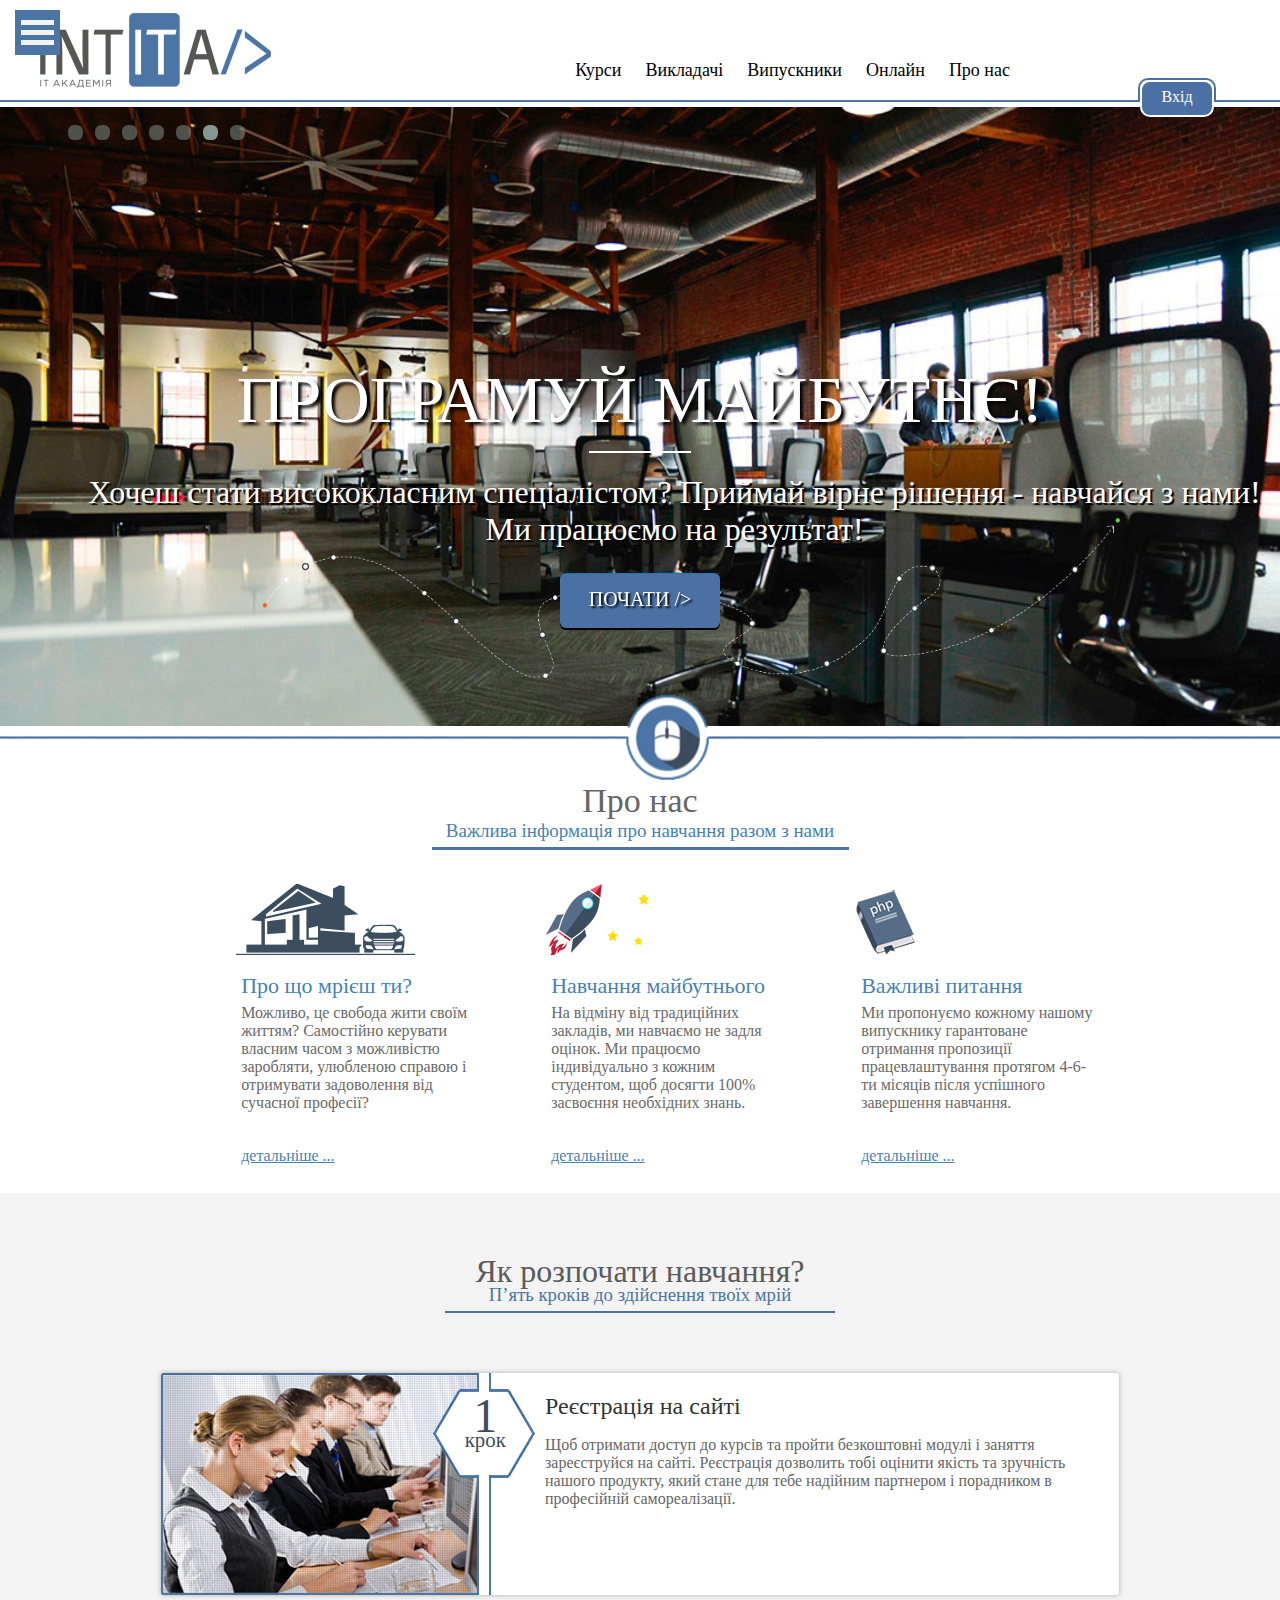
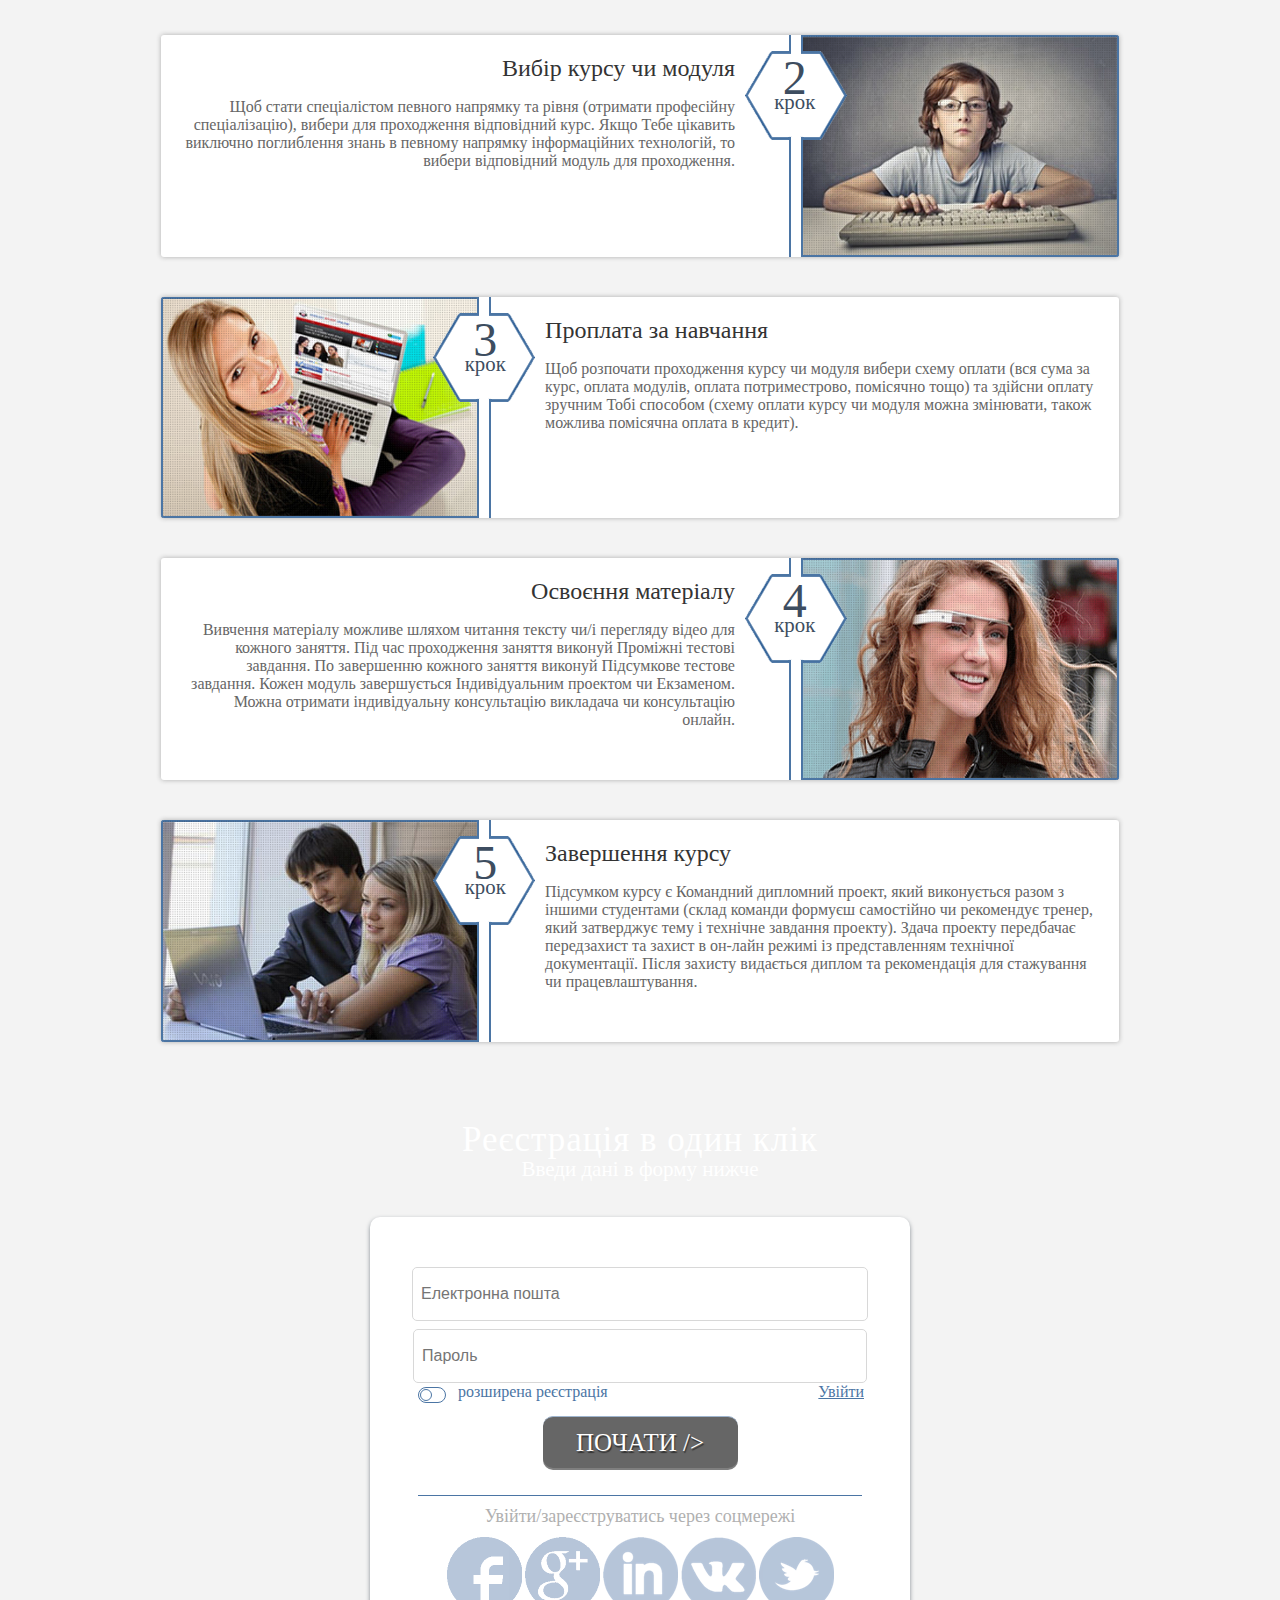
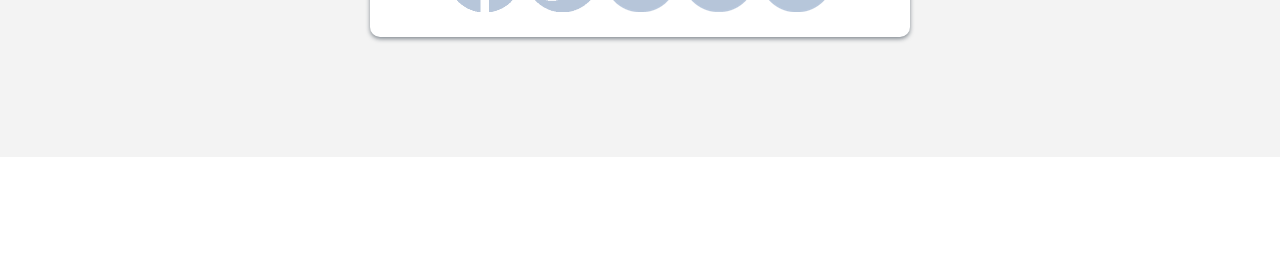
==== index.html @ 56e04747 "11" ====
<!DOCTYPE html>
<html>
  <head>
     <meta charset="utf-8">
     <title>INTITA_WORK</title>

     <link rel="stylesheet" href="styles/fontface.css">
   	 <link rel="stylesheet" type="text/css" href="styles/style.css">

     <link rel="stylesheet" type="text/css" href="styles/hamburgerMenu.css">
     <script type="text/javascript" src="js/hamburgermenu.js"></script>
     <link rel="stylesheet" type="text/css" href="styles/slider.css">
     <script type="text/javascript" src="js/slider.js"></script>
     <link rel="stylesheet" href="styles/owl.css">
     <link rel="stylesheet" href="styles/owl_002.css">
     <link rel="stylesheet" href="styles/fontface.css">
     <script type="text/javascript" src="js/owl.js"></script>
     <link rel="stylesheet" href="styles/step.css">
     <link rel="stylesheet" type="text/css" href="styles/aboutusstyles.css">
     <link rel="stylesheet" href="styles/regform.css">



  </head>

	<body>
		<div id="main-wrapper">
		    <div id="mainheader">
		        <!-- Hamburger menu -->
							<div style="display: block;" id="hambNav">
							    <div id="hambButton">
							        <img src="images/hamburger.png">
							    </div>
							    <div style="display: none; overflow-y: visible; height: inherit;" id="hambMenu">
							        <a href="http://intita.com/" class="logo">
							            <img src="images/hamburgerlogo.png">
							        </a>
							        <ul class="menulist">
							            <li><a href="http://intita.com/courses">Курси</a></li>
							            <li><a href="http://intita.com/teachers">Викладачі</a></li>
							            <li><a href="http://intita.com/graduate">Випускники</a></li>
							            <li><a href="http://intita.com/">Онлайн</a></li>
							            <li><a href="http://intita.com/aboutus">Про нас</a></li>
							        </ul>
							        <div class="humundline"></div>
							        <a id="hum_button" onclick="openSignIn();">Почати</a>    </div>
							</div>        <div class="downmain" id="headerUnderline">
							            <div id="navigation" class="">
		                <div class="main">
		                    <div id="logo_img" class="">
		                        <a href="http://intita.com/">
		                            <img id="logo" src="images/Logo_bigUA.png">
		                        </a>
		                    </div>

		                    <div class="" id="enterButton">
		                        <div id="button_border" class="">
		                        </div>
		                        <a id="enter_button" class="" onclick="openSignIn();">Вхід</a>
		                    </div>
		                    <div id="menulist">
		                        <ul>
		                            <li>
		                                <a href="http://intita.com/courses">Курси</a>
		                            </li>
		                            <li>
		                                <a href="http://intita.com/teachers">Викладачі</a>
		                            </li>
		                            <li>
		                                <a href="http://intita.com/graduate">Випускники</a>
		                            </li>
		                            <li><a href="http://intita.com/">Онлайн</a></li>
		                            <li>
		                                <a href="http://intita.com/aboutus">Про нас</a>
		                            </li>
		                        </ul>
		                    </div>
		                </div>
		            </div>
		        </div>
		    </div>
		    <div class="main">
		        <div style="height: 5px; width: auto"></div>
		                    <!-- breadcrumbs -->

		    </div>
		    <div id="contentBoxMain">
		    <div id="content">

			<!--? $css_version = 1; ?-->


				<link type="text/css" rel="stylesheet" href="INTITA_files/step.css">

				<!-- carousel-plugins -->

				<!-- carousel-plugins -->
				<!-- carousel -->

				<!-- carousel -->

				<script src="INTITA_files/sliderMainpage.js"></script>



				<div style="margin-top: 224.833px;" id="sliderCenterBox">
				    <div class="sliderCenterBoxText">
				        <p>ПРОГРАМУЙ МАЙБУТНЄ!</p>
				    </div>
				    <div class="sliderCenterBoxLine">
				        <hr>
				    </div>
				    <div class="sliderSnake">
				        <div class="snake">
				            <img src="images/line.png">
				                <div class="button">
				                    <a class="sliderButton" href="#form">ПОЧАТИ  /&gt;</a>
				                </div>
				        </div>
				    </div>
				</div>
				<div style="opacity: 1; display: block;" id="slider" class="owl-carousel owl-theme">
		            <div class="owl-wrapper-outer">
		                <div style="width: 18886px; left: 0px; display: block; transition: all 2000ms ease 0s; transform: translate3d(-2698px, 0px, 0px);" class="owl-wrapper">
		                 	<div style="width: 1349px; height: 618.807px;" class="owl-item">
		                 	 	<div class="slide">
		            				<div>
		              					<p style="width: 1349px; top: 334.833px;">Ми гарантуємо Тобі отримання пропозиції працевлаштування<br>
																					після успішного завершення навчання!</p>
							                <img src="images/1.jpg">
							        </div>
							    </div>
							</div>
							<div style="width: 1349px; height: 618.807px;" class="owl-item">
								<div class="slide">
							    	<div>
							       		<p style="width: 1349px; top: 334.833px;">Не упусти свій шанс змінити світ - отримай якісну та сучасну освіту<br>
																					і стань класним спеціалістом!</p>
							                <img src="images/2.jpg">
							        </div>
							    </div>
							</div>
							<div style="width: 1349px; height: 618.807px;" class="owl-item">
								<div class="slide">
							        <div>
							            <p style="width: 1349px; top: 334.833px;">Хочеш стати висококласним спеціалістом? Приймай вірне рішення - навчайся з нами!
							            <br> Ми працюємо на результат!</p>
							                <img src="images/3.jpg">
							        </div>
							    </div>
							</div>
							<div style="width: 1349px; height: 618.807px;" class="owl-item">
							<div class="slide">
							    <div>
							        <p style="width: 1349px; top: 334.833px;">Не втрачай шансу на творчу, цікаву та перспективну працю –<br> плануй своє професійне майбутнє вже сьогодні!</p>
							            <img src="images/4.jpg">
						        </div>
						    </div></div>
						    <div style="width: 1349px; height: 618.807px;" class="owl-item">
						    <div class="slide">
							    <div>
							        <p style="width: 1349px; top: 334.833px;">Один рік цікавого навчання - і ти станеш гарним програмістом<br>
									готовим працювати в індустрії інформаційних технологій!</p>
							        <img src="images/9.jpg">
							    </div>
							</div></div>
							<div style="width: 1349px; height: 618.807px;" class="owl-item">
							<div class="slide">
							    <div>
							        <p style="width: 1349px; top: 334.833px;">Мрієш заробляти улюбленою справою і отримувати задоволення від професії?<br> Скористайся можливістю потрапити у світ інформаційних технологій!</p>
							        <img src="images/10.jpg">
							    </div>
							    </div>
							</div>
							<div style="width: 1349px; height: 618.807px;" class="owl-item">
							<div class="slide">
							    <div>
							        <p style="width: 1349px; top: 334.833px;">В майбутньому буде два типи робіт: ті - де Ти будеш керувати комп'ютером - програмувати <br> і ті - де машини вказуватимуть що робити Тобі!</p>
							        <img src="images/5.jpg">
							    </div>
		        			</div>
		        			</div>
		        		</div>
		        	</div>

					<div style="margin-left: 0px; left: 5%; width: auto;" class="owl-controls clickable">
					    <div class="owl-pagination">
					   		 <div class="owl-page">
					  		  <span class=""></span>
					    </div>
					    <div class="owl-page">
					    	<span class=""></span>
					    </div>
					    <div class="owl-page">
					    	<span class=""></span>
					    </div>
					    <div class="owl-page">
					    	<span class=""></span>
					    </div>
					    <div class="owl-page">
					    	<span class=""></span>
					    </div>
					    <div class="owl-page active">
					    	<span class=""></span>
					    </div>
					    <div class="owl-page">
					    	<span class=""></span>
					    </div>
					    </div>
					</div>
				</div>
		<div style="height: 89px; width: 1335px; margin-top: -2.55%;" class="mouseLine">
		    <a id="mouseLine" href="#form">
		        <img style="height: 89px; width: 1335px;" src="images/mouseLine.png">
		    </a>
		</div>

		<div class="mainAboutBlock">
		    <div class="mainAbout">
		        <div class="header">
		            Про нас            <p>
		                Важлива інформація про навчання разом з нами            </p>
		        </div>

		        <div class="line1">
		            <img src="images/line1.png">
		        </div>

		        <div id="steps_list" class="list-view">
		<div class="summary"></div>

		<div class="items">
		<div class="block">
		    <ul>
		        <li>
		            <div class="icon">
		                <img src="images/image1.png">
		            </div>
		            <div class="title">
		                Про що мрієш ти?                <p>
		                    Можливо, це свобода жити
								своїм життям? Самостійно керувати
								власним часом з можливістю
								заробляти, улюбленою справою
								і отримувати задоволення
								від сучасної професії?                </p>
		            </div>
		            <a href="http://intita.com/aboutus/1/">
		                детальніше ...            </a>
		        </li>
		    </ul>
		</div><div class="block">
		    <ul>
		        <li>
		            <div class="icon">
		                <img src="images/image2.png">
		            </div>
		            <div class="title">
		                Навчання майбутнього                <p>
		                    На відміну від традиційних
								закладів, ми навчаємо
								не задля оцінок. Ми працюємо
								індивідуально з кожним
								студентом, щоб досягти 100%
								засвоєння необхідних знань.                </p>
		            </div>
		            <a href="http://intita.com/aboutus/2/">
		                детальніше ...            </a>
		        </li>
		    </ul>
		</div><div class="block">
		    <ul>
		        <li>
		            <div class="icon">
		                <img src="images/image3.png">
		            </div>
		            <div class="title">
		                Важливі питання                <p>
		                    Ми пропонуємо кожному
								нашому випускнику гарантоване
								отримання пропозиції
								працевлаштування протягом 4-6-ти
								місяців після успішного
								завершення навчання.                </p>
		            </div>
		            <a href="http://intita.com/aboutus/3/">
		                детальніше ...            </a>
		        </li>
		    </ul>
		</div></div>
		<div class="keys" style="display:none" title="/"><span>1</span><span>2</span><span>3</span></div>
		</div>    </div>
		</div>
		<div class="steps">
		    <div class="stepHeaderCont" style="width:958px">
		        <div class="stepHeader">
		            <h1>Як розпочати навчання?</h1>
		            <h3>П’ять кроків до здійснення твоїх мрій</h3>
		        </div>
		    </div>
	<div id="steps_list" class="list-view">
		<div class="summary"></div>

		<div class="items">
		    <div class="stepLeft" style="width:958px">
		        <div class="stepUrl">
		            <img class="grid" src="images/grid.png">
		            <img src="images/step1.jpg">
		        </div>
		        <div class="line">
		        </div>

		        <img class="hexagon" src="images/hexagon.png">
		        <div class="stepArticle">
		            <p class="stepNumber">1</p>
		            <p class="stepName">крок</p>
		        </div>
		        <div class="stepInfo" style="min-height:220.34px ">
		            <h2>Реєстрація на сайті</h2>
		            <p>Щоб отримати доступ до курсів та пройти безкоштовні
							модулі і заняття зареєструйся на сайті. Реєстрація дозволить тобі
							оцінити якість та зручність нашого продукту, який стане для тебе
							надійним партнером і порадником в професійній самореалізації.</p>
		        </div>
		    </div>
		    <div class="stepRight" style="width:958px">
		        <div class="stepUrl">
		            <img class="grid" src="images/grid.png">
		            <img src="images/step2.jpg">
		        </div>
		        <div class="line">
		        </div>
		        <img class="hexagon" src="images/hexagon.png">
		        <div class="stepArticle">
		            <p class="stepNumber">2</p>
		            <p class="stepName">крок</p>
		        </div>
		        <div class="stepInfo">
		            <h2>Вибір курсу чи модуля</h2>
		            <p>Щоб стати спеціалістом певного напрямку та рівня
						(отримати професійну спеціалізацію), вибери для проходження відповідний
						курс. Якщо Тебе цікавить виключно поглиблення знань в певному напрямку
						інформаційних технологій, то вибери відповідний модуль для проходження.</p>
		        </div>
		    </div>
		    <div class="stepLeft" style="width:958px">
		        <div class="stepUrl">
		            <img class="grid" src="images/grid.png">
		            <img src="images/step3.jpg">
		        </div>
		        <div class="line">
		        </div>

		        <img class="hexagon" src="images/hexagon.png">
		        <div class="stepArticle">
		            <p class="stepNumber">3</p>
		            <p class="stepName">крок</p>
		        </div>
		        <div class="stepInfo" style="min-height:220.34px ">
		            <h2>Проплата за навчання</h2>
		            <p>Щоб розпочати проходження курсу чи модуля вибери схему
						оплати (вся сума за курс, оплата модулів, оплата потриместрово,
						помісячно тощо) та здійсни оплату зручним Тобі способом (схему оплати
						курсу чи модуля можна змінювати, також можлива помісячна оплата в
						кредит).</p>
		        </div>
		    </div>
		    <div class="stepRight" style="width:958px">
		        <div class="stepUrl">
		            <img class="grid" src="images/grid.png">
		            <img src="images/step4.jpg">
		        </div>
		        <div class="line">
		        </div>
		        <img class="hexagon" src="images/hexagon.png">
		        <div class="stepArticle">
		            <p class="stepNumber">4</p>
		            <p class="stepName">крок</p>
		        </div>
		        <div class="stepInfo">
		            <h2>Освоєння матеріалу</h2>
		            <p>Вивчення матеріалу можливе шляхом читання тексту чи/і
						перегляду відео для кожного заняття.
						Під час проходження заняття виконуй Проміжні тестові завдання. По
						завершенню кожного заняття виконуй Підсумкове тестове завдання. Кожен
						модуль завершується Індивідуальним проектом чи Екзаменом. 	Можна
						отримати індивідуальну консультацію викладача чи консультацію онлайн.</p>
		        </div>
		    </div>
		    <div class="stepLeft" style="width:958px">
		        <div class="stepUrl">
		            <img class="grid" src="images/grid.png">
		            <img src="images/step5.jpg">
		        </div>
		        <div class="line">
		        </div>

		        <img class="hexagon" src="images/hexagon.png">
		        <div class="stepArticle">
		            <p class="stepNumber">5</p>
		            <p class="stepName">крок</p>
		        </div>
		        <div class="stepInfo" style="min-height:220.34px ">
		            <h2>Завершення курсу</h2>
		            <p>Підсумком курсу є Командний дипломний проект, який
						виконується разом з іншими студентами (склад команди формуєш самостійно
						чи рекомендує тренер, який затверджує тему і технічне завдання проекту).
						 Здача проекту передбачає передзахист та захист в он-лайн режимі із
						представленням технічної документації. Після захисту видається диплом та
						 рекомендація для стажування чи працевлаштування.</p>
		        </div>
		    </div>
		</div>

	</div>
<a name="form"></a>
<div class="regFormBG">
	<div class="regFormBox">
		<p class="zagolovok">Реєстрація в один клік</p>
		<p class="zagolovok2">Введи дані в форму нижче</p>
		<div class="signInForm">
    <form class="ng-pristine ng-valid-email ng-invalid ng-invalid-required ng-valid-maxlength" onsubmit="$('.signInEmail').val($('.signInEmail').val().trim())" name="authForm" novalidate="novalidate" id="authForm" action="/site/signInSignUp/" method="post">
      <div class="signUp">

        <div class="rowemail">
                        <input required="required" class="signInEmail ng-pristine ng-untouched ng-empty ng-valid-email ng-invalid ng-invalid-required ng-valid-maxlength" placeholder="Електронна пошта" size="60" maxlength="40" onkeyup="hideSignServerValidationMes(this)" ng-model="formEmail" ng-required="true" name="StudentReg[email]" id="StudentReg_email" type="email">

        </div>
        <div class="rowpass">
                <span class="passEye">
                <input required="required" class="signInPassM ng-pristine ng-untouched ng-empty ng-invalid ng-invalid-required ng-valid-maxlength" placeholder="Пароль" size="60" maxlength="20" onkeyup="hideSignServerValidationMes(this)" ng-model="dialogPass" ng-required="true" name="StudentReg[password]" id="StudentReg_password" type="password">
                <span class="eye"></span></span>

        </div>

        </div>
        <div class="ng-hide" ng-show="signModeDialog=='signUp'">
            <div class="authLinks">
                <div class="regCheckbox">
                    <input class="ng-pristine ng-untouched ng-valid ng-empty" id="regCheckbox" ng-init="regChecked=false" ng-model="regChecked" name="isExtended" type="checkbox">
                    <label for="regCheckbox">розширена реєстрація</label>
                </div>
                <label for="signInModeDialog" class="registration">Увійти</label>
                </div>
            <input disabled="disabled" id="signInButtonM" ng-disabled="authFormDialog.$invalid &amp;&amp; !regChecked" value="ПОЧАТИ /&gt;" name="yt3" type="submit">        </div>

        <div class="linesignInForm">Увійти/зареєструватись через соцмережі</div>
        <div class="image">
            <script src="INTITA_files/ulogin.js"></script>
            <div data-ulogin-inited="1465629084893" id="uLogin" x-ulogin-params="display=buttons;fields=;optional=email,first_name,last_name,nickname,bdate,phone,photo_big,city;
                                    redirect_uri=http://intita.com/site/sociallogin">
                <ul id="uLoginImages">
                    <li><img src="images/facebook2.png" x-ulogin-button="facebook" title="Facebook"></li>
                    <li><img src="images/googleplus2.png" x-ulogin-button="googleplus" title="Google +"></li>
                    <li><img src="images/linkedin2.png" x-ulogin-button="linkedin" title="LinkedIn"></li>
                    <li><img src="images/vkontakte2.png" x-ulogin-button="vkontakte" title="Вконтакте"></li>
                    <li><img src="images/twitter2.png" x-ulogin-button="twitter" title="Twitter"></li>
                </ul>
            </div>
        </div>
    </div><!-- form -->
---- styles/fontface.css ----
@font-face{font-family:'MyriadPro';src:url('../font/myriadpro/light.eot');src:url('../font/myriadpro/light.eot?#iefix') format('embedded-opentype'),
url('../font/myriadpro/light.woff') format('woff'),
url('../font/myriadpro/light.ttf') format('truetype'),
url('../font/myriadpro/light.svg#helveticaneuecyrbold') format('svg');font-weight:300;font-style:normal;}
@font-face{font-family:'MyriadPro';src:url('../font/myriadpro/regular.eot');src:url('../font/myriadpro/regular.eot?#iefix') format('embedded-opentype'),
url('../font/myriadpro/regular.woff') format('woff'),
url('../font/myriadpro/regular.ttf') format('truetype'),
url('../font/myriadpro/regular.otf#helveticaneuecyrbold') format('svg');font-weight:normal;font-style:normal;}
@font-face{font-family:'MyriadPro';src:url('../font/myriadpro/bold-italic.eot');src:url('../font/myriadpro/bold-italic.eot?#iefix') format('embedded-opentype'),
url('../font/myriadpro/bold-italic.woff') format('woff'),
url('../font/myriadpro/bold-italic.ttf') format('truetype'),
url('../font/myriadpro/bold-italic.svg#helveticaneuecyrbold') format('svg');font-weight:bold;font-style:italic;}
@font-face{font-family:'MyriadPro';src:url('../font/myriadpro/bold.eot');src:url('../font/myriadpro/bold.eot?#iefix') format('embedded-opentype'),
url('../font/myriadpro/bold.woff') format('woff'),
url('../font/myriadpro/bold.ttf') format('truetype'),
url('../font/myriadpro/bold.svg#helveticaneuecyrbold') format('svg');font-weight:bold;font-style:normal;}
@font-face{font-family:'MyriadPro';src:url('../font/myriadpro/semibold.eot');src:url('../font/myriadpro/semibold.eot?#iefix') format('embedded-opentype'),
url('../font/myriadpro/semibold.woff') format('woff'),
url('../font/myriadpro/semibold.ttf') format('truetype'),
url('../font/myriadpro/semibold.svg#helveticaneuecyrsemibold') format('svg');font-weight:500;font-style:normal;}
@font-face{font-family:'MyriadPro';src:url('../font/myriadpro/semibold-italic.eot');src:url('../font/myriadpro/semibold-italic.eot?#iefix') format('embedded-opentype'),
url('../font/myriadpro/semibold-italic.woff') format('woff'),
url('../font/myriadpro/semibold-italic.ttf') format('truetype'),
url('../font/myriadpro/semibold-italic.svg#helveticaneuecyrsemibold-italic') format('svg');font-weight:500;font-style:italic;}
@font-face{font-family:'MyriadPro';src:url('../font/myriadpro/italic.eot');src:url('../font/myriadpro/italic.eot?#iefix') format('embedded-opentype'),
url('../font/myriadpro/italic.woff') format('woff'),
url('../font/myriadpro/italic.ttf') format('truetype'),
url('../font/myriadpro/italic.svg#helveticaneuecyrbold') format('svg');font-weight:normal;font-style:italic;}
@font-face{font-family:"PT Sans";src:url("../font/ptsans/PTS75F.eot?") format("eot"),
url("../font/ptsans/PTS75F.woff") format("woff"),
url("../font/ptsans/PTS75F.ttf") format("truetype"),
url("../font/ptsans/PTS75F.svg#PTSans-Bold") format("svg");font-weight:bold;font-style:normal;}
@font-face{font-family:"PT Sans";src:url("../font/ptsans/PTS76F.eot?") format("eot"),
url("../font/ptsans/PTS76F.woff") format("woff"),
url("../font/ptsans/PTS76F.ttf") format("truetype"),
url("../font/ptsans/PTS76F.svg#PTSans-BoldItalic") format("svg");font-weight:bold;font-style:italic;}
@font-face{font-family:"PT Sans";src:url("../font/ptsans/PTC55F.eot?") format("eot"),
url("../font/ptsans/PTC55F.woff") format("woff"),
url("../font/ptsans/PTC55F.ttf") format("truetype"),
url("../font/ptsans/PTC55F.svg#PTSans-Caption") format("svg");font-weight:normal;font-style:normal;}
@font-face{font-family:"PT Sans";src:url("../font/ptsans/PTS56F.eot?") format("eot"),
url("../font/ptsans/PTS56F.woff") format("woff"),
url("../font/ptsans/PTS56F.ttf") format("truetype"),
url("../font/ptsans/PTS56F.svg#PTSans-Italic") format("svg");font-weight:normal;font-style:italic;}
@font-face{font-family:"PT Sans Narrow Bold";src:url("../font/ptsans/PTN77F.eot?") format("eot"),
url("../font/ptsans/PTN77F.woff") format("woff"),
url("../font/ptsans/PTN77F.ttf") format("truetype"),
url("../font/ptsans/PTN77F.svg#PTSans-NarrowBold") format("svg");font-weight:normal;font-style:normal;}
@font-face{font-family:"PT Sans Narrow";src:url("../font/ptsans/PTN57F.eot?") format("eot"),
url("../font/ptsans/PTN57F.woff") format("woff"),
url("../font/ptsans/PTN57F.ttf") format("truetype"),
url("../font/ptsans/PTN57F.svg#PTSans-Narrow") format("svg");font-weight:normal;font-style:normal;}
@font-face{font-family:'MyriadPro2';src:url('../font/myriadpro2/regular.eot');src:url('../font/myriadpro2/regular.eot?#iefix') format('embedded-opentype'),
url('../font/myriadpro2/regular.woff') format('woff'),
url('../font/myriadpro2/regular.ttf') format('truetype'),
url('../font/myriadpro2/regular.eot#helveticaneuecyrbold') format('svg');font-weight:normal;font-style:normal;}
@font-face{font-family:"SegoeUILight";src:url("../font/ptsans/SegoeUILight.eot");src:url("../font/ptsans/SegoeUILight.eot?#iefix")format("embedded-opentype"),
url("../font/SegoeUILight.woff") format("woff"),
url("../font/SegoeUILight.ttf") format("truetype");font-style:normal;font-weight:normal;}
---- styles/style.css ----
[ng\:cloak],[ng-cloak],.ng-cloak{display:none!important;}







a{
    -webkit-box-sizing: content-box;
    -moz-box-sizing: content-box;
    box-sizing: content-box;
}
body{
    margin:0 auto;
}
img{
    border-style:none;
}
html, body{
    margin:0;
    padding:0;
    height:100%;
    font-family:"MyriadPro";
    box-sizing:border-box;
    font-size:inherit!important;
}
a, button, input[type="submit"]{
    outline:none;
}
a:hover{
    color:#666666;
}
/*span{font-weight:normal;}*/
#main-wrapper{
    box-sizing:border-box;
    min-height:100%;
    padding-bottom:105px;
}
.main{
    position:relative;
    width:1200px;
    margin:0 auto;
}
h1, h2, h3, h4, html{
    font-family:"MyriadPro";
    color:#333333;
    font-weight:normal;
}
p{
    font-family:"MyriadPro";
    color:#666666;
}



#mainheader{
    border-bottom:2px solid #4b75a4;
}
#navigation{
    display:block;
    position:relative;
    width:1200px;
    height:100px;
    margin:0 auto;
    border-bottom:2px solid #4b75a4;
    background-color:white;
    box-sizing:content-box;
}
#navigation.down{
    height:60px;
}
#navigation.downmain{
    height:60px;
}
#navigation.downmain div#menulist{
    width:940px;
    margin:0 auto;
    text-align:center;
}
#navigation ul{
    display:inline-block;
    float:right;
    margin-top:60px;
    margin-bottom:0;
    padding:0;
}
#navigation.down ul{
    display:inline-block;
    margin-top:16px;
    float:right;
    margin-right:75px;
    margin-bottom:0;
}
#navigation.downmain ul{
    float:none;
    display:inline-block;
    margin:0 auto;
    margin-top:16px;
}
#navigation li{
    display:inline;
    padding:10px;
}
#navigation ul a{
    text-decoration:none;
    font-family:"MyriadPro";
    font-size:18px;
    font-weight:normal;
    color:black;
}
#navigation ul a:hover{
    color:#003399;
}
#logo_img{
    float:left;
    margin-top:13px;
}
#logo_img img{
    max-width:232px;
    max-height:75px;
}
#logo_img.down{
    margin-top:7px;
}
#logo_img.downmain{
    margin-top:7px;
    max-height:46px;
    max-width:142px;
}
#logo_img.down img{
    max-height:46px;
    max-width:142px;
    margin-left:40px;
}
#logo_img.downmain img{
    max-height:46px;
    max-width:142px;
    margin-left:40px;
}
#logo_img.downmain a{
    display:block;
    height:0;
}
#enterButton, .enterButton{
    display:inline-block;
    position:relative;
    float:right;
    height:33px;
    width:70px;
    margin-right:150px;
}
#enterButton.downmain, .enterButton.downmain{
    margin-right:23px;
}
#button_border, .button_border{
    position:absolute;
    border:2px solid #4b70a3;
    border-radius:10px 10px 0 0;
    margin-left:118px;
    margin-top:78px;
    z-index:6;
    height:20px;
    width:74px;
}
#button_border.down, .button_border.down{
    display:none;
}
#button_border.downmain, .button_border.downmain{
    display:none;
}
#enter_button, .enter_button{
    position:absolute;
    margin-left:120px;
    margin-top:80px;
    height:33px;
    width:70px;
    background:#4b70a3;
    border-radius:10px;
    border:2px solid #ffffff;
    color:white;
    vertical-align:middle;
    font:16px/30px "MyriadPro";
    text-align:center;
    text-decoration:none;
    z-index:6;
    cursor:pointer
}
#enter_button:hover, .enter_button:hover{
    background:#454545;
}
#enter_button:active, .enter_button:active{
    background:#363636;
}
#enter_button.down, .enter_button.down{
    display:inline-block;
    margin-left:0;
    z-index:6;
    height:33px;
    width:70px;
    background:#4b70a3;
    border-radius:10px;
    border:2px solid #ffffff;
    color:white;
    vertical-align:middle;
    font:16px/30px "MyriadPro";
    text-align:center;
    text-decoration:none;
    margin-top:12px;
}
#enter_button.downmain, .enter_button.downmain{
    position:absolute;
    float:right;
    margin-left:0;
    margin-top:14px;
    height:33px;
    width:70px;
    background:#4b70a3;
    border-radius:10px;
    border:2px solid #ffffff;
    color:white;
    vertical-align:middle;
    font:16px/30px "MyriadPro";
    text-align:center;
    text-decoration:none;
    z-index:6;}
#enter_button.down:hover, .enter_button.down:hover{
    background:#454545;
}
#enter_button.downmain:hover, .enter_button.downmain:hover{
    background:#454545;
}

#headerUnderline{height:60px;}
#headerUnderline.downmain{height:100px;}
#mainfooter{padding-top:5px; height:90px; border-bottom:1px solid #44bdf6; width:100%; margin:0 auto; margin-bottom:5px; clear:both;margin-top:-105px;box-sizing:content-box;}
.footercontent{display:block;position:relative;width:1200px;height:90px;margin:0 auto;border-left:1px solid #33ccff;border-right:1px solid #33ccff;border-bottom:1px solid #44bdf6;}
.leftfooter{vertical-align:top;position:relative;display:inline-block;float:left;width:14%;height:90px;}
#mainfooter .leftfooter table{margin:0 auto;border-collapse:separate;border-spacing:2px 2px;margin-top:10px;}
#mainfooter .leftfooter table img{vertical-align:middle;}
#mainfooter .leftfooter table img:hover{border-radius:50px;box-shadow:0 0 10px #4b75a4;}
.centerfooter{position:relative;display:inline-block;width:74%;height:90px;padding-left:10px;color:#4b75a4;border-left:1px solid #33ccff;}
#mainfooter .centerfooter div{display:inline-block;position:relative;}
#mainfooter .footerlogo img{width:140px;display:block;margin-top:12px;}
#mainfooter div.footerlogo{margin-left:20px;vertical-align:top;}
#mainfooter div.footercontact{display:inline-block;position:relative;width:200px;height:80px;}
#mainfooter .footercontact p{position:absolute;left:0;bottom:0;line-height:14px;margin:0;margin-left:15px;font-size:0.8em;color:#114988;}
.footermenu{display:inline-block;position:relative;float:right;max-width:450px;font-size:1em;margin-top:5px;}
#mainfooter .footermenu ul{margin-top:10px;margin-left:0;padding-left:0;}
#mainfooter .footermenu li{display:inline;padding:8px;}
#mainfooter .footermenu li a{text-decoration:none;font-family:"MyriadPro";font-size:15px;color:#336699;}
#mainfooter .footermenu li a:hover{color:#666666;}
.rightfooter{float:right;vertical-align:top;position:relative;display:inline-block;width:8%;height:90px;border-left:1px solid #33ccff;}
#mainfooter .rightfooter img{width:40px;height:40px;position:relative;display:block;margin:0 auto;top:23px;cursor:pointer;}
.fon{width:auto;height:675px;position:relative;margin-top:0px;margin-left:auto;margin-right:auto;border:none;z-index:2;}
#fon{z-index:0;}
.textFon{position:absolute;width:390px;height:100px;margin-top:5px;margin-left:468px;padding-top:0px;line-height:1;text-align:center;font-family:Calibri;color:#ffffff;}
.formFon{position:absolute;width:548px;height:428px;margin-top:145px;margin-left:408px;}
.zagolovok{font-size:35px;letter-spacing:1px;margin:0;padding:0;color:#ffffff;line-height:100%;}
.zagolovok2{font-weight:300;font-size:21px;margin-top:0;padding-top:0;margin-bottom:35px;color:#ffffff;}
.email-password{width:440px;height:110px;margin-left:50px;margin-top:50px;}
.email1{float:left;width:440px;height:50px;margin-bottom:10px;border:1px solid #999;border-radius:7px;padding-left:20px;font:22px Arial, Helvetica, sans-serif;color:black;font-size:16pt;}
.password1{float:left;width:440px;height:50px;border-radius:7px;border:1px solid #999;padding-left:20px;font:22px Arial, Helvetica, sans-serif;color:black;font-size:16pt;}
.email1:hover{box-shadow:0 0 0 1px #7eb4ea inset, 0 1px 2px rgba(0,0,0,.2) inset;}
.email1:focus{outline:none;box-shadow:0 0 0 1px #7eb4ea inset, 0 1px 2px rgba(0,0,0,.2) inset, 0 0 10px rgba(35,146,243,.5);transition:.2s linear;}
.password1:hover{box-shadow:0 0 0 1px #7eb4ea inset, 0 1px 2px rgba(0,0,0,.2) inset;}
.password1:focus{outline:none;box-shadow:0 0 0 1px #7eb4ea inset, 0 1px 2px rgba(0,0,0,.2) inset, 0 0 10px rgba(35,146,243,.5);transition:.2s linear;}
.extendedRegistration{width:440px;height:25px;background-color:#ffffff;margin-top:15px;font:18px Arial, Helvetica, sans-serif;font-size:14pt;margin-left:50px;padding-left:20px;}
.extendedRegistration a{color:#4b75a4;text-decoration:none;}
.extendedRegistration a:hover{outline:none;color:#114988;transition:.2s linear;}
.button1{width:195px;height:52px;border-radius:10px;border:none;border-top:1px solid #9fb5ce;color:#ffffff;background:#4b75a4;margin-bottom:30px;box-shadow:0px 2px 0px #7f7f7f;font:normal 400 28px/50px "MyriadPro";font-size:25px;letter-spacing:1px;margin-left:177px;margin-top:15px;padding-top:0px;padding-right:30px;text-shadow:1px 1px 1px black;}
input[type="submit"]::-moz-focus-inner{padding:0;border:0;}
.button1:hover{background:#454545;cursor:pointer;}
.lineForm{width:440px;height:161px;margin-left:50px;margin-top:15px;}
.social{width:400px;height:16px;margin-left:70px;margin-top:-150px;font:16px Arial, Helvetica, sans-serif;color:#959595;}
.image{width:410px;height:50px;margin-left:70px;margin-top:20px;}
.my-cool-breadcrumbs{padding-bottom:24px;display:inline-block;margin-top:40px;color:#264b73;width:70%;word-wrap:break-word;}
.my-cool-breadcrumbs a{color:#4b75a4;text-decoration:underline;}
.my-cool-breadcrumbs a:hover{color:#264b73;}
div.profileStatus{position:absolute;top:10px;right:0;float:right;display:block;z-index:1;}
.profileStatus a{text-decoration:none;}
div.minavatar{width:70px;height:70px;float:right;margin-right:10px;overflow:hidden;}
.profileStatus .minavatar img{width:70px;min-height:70px;}
.profileStatus div{float:right;color:#4b75a4;font-family:MyriadPro;font-weight:normal;font-size:18px;line-height:1;height:70px;}
.infoblock{margin:0 auto;margin-bottom:40vh;width:540px;border:1px solid #d8d8d8;border-radius:5px;padding:20px 20px 20px 20px;text-align:center;}
.infoblock h2{text-align:center;color:#4b75a4;}
.errorblock{margin:0 auto;margin-bottom:37vh;width:540px;border:1px solid #d8d8d8;border-radius:5px;padding:20px 20px 40px 20px;text-align:center;}
.errorblock h1{text-align:center;text-transform:uppercase;color:#4b75a4;}
#teacher-view img{width:150px;}
#mydialog, #forgotpass, #changePasswordDialog,#changeemail,#mydialog2,#mydialog3, #dialogNextLecture{display:none;}
.forumLink{cursor:pointer;}
div#rocket{display:none;position:absolute;z-index:2000;}
div#exhaust{display:none;position:absolute;z-index:2000;}
#sharing .share42-counter{display:block;margin:0;padding:0;text-align:center;background:#FFF;border:1px solid #d1d1d1;border-top:none;border-radius:0 0 5px 5px;height:20px;line-height:20px;}
#sharing .share42-counter:before{background:none;}
#module-grid .grid-view table.items td{width:100px;}
#emailVerification-form {
    margin: 50px auto;
    width: 540px;
}
#emailVerification-form p{
    text-align: justify;
}
#emailVerification-form .errorMessage{
    margin-bottom: 0;
    margin-left: 45px;
}
input#identityButton:hover {
    background: #454545;
    box-shadow: 0px 2px 0px #7f7f7f;
    cursor: pointer;
}
input#identityButton {
    width: 195px;
    height: 52px;
    border-radius: 10px;
    border: none;
    border-top: 1px solid #9fb5ce;
    color: #ffffff;
    background: #4b75a4;
    box-shadow: 0px 2px 0px #7f7f7f;
    font: normal 400 28px/50px "MyriadPro2";
    font-size: 25px;
    letter-spacing: 1px;
    text-shadow: 1px 1px 1px black;
    text-shadow: 1px 2px 1px rgba(0,0,0,.5);
}
#identityButton {
    margin: 0 auto;
    margin-top: 5px;
    margin-bottom: 27px;
}
#emailVerification-form .clientValidationError {
    margin-left: 45px;
}
input[type="submit"][disabled]#identityButton{
    background: #666666;
}
.emailVerButt{
    margin-top: 15px;
}
.nameNAN{
    color: #cccccc;
}
.pager .next>a{
    float: none;
}
.statusColor {
    color:#33cc00;
}
body.ie8 #hambMenu {
    zoom: 1;
    filter: progid:DXImageTransform.Microsoft.DropShadow(OffX=2, OffY=2, Color=#999999);
}
.authorizePage{
    padding-top: 20px;
}
.authorizePage .signInForm{
    border:1px solid #F2F2F2;
    box-shadow:0px 0px 2px rgba(24, 37, 51, .5);
}
.authorizePage div{
    text-align: center;
    /*padding-bottom: 5px;*/
}
div.modal-dialog {
    max-width: 50%\0/;
    margin: 10px auto\0/;
}
---- styles/hamburgerMenu.css ----
#hambNav{position:fixed;display:none;left:0;top:0;z-index:101;}
#lessonHumMenu #hambNav{display:block;}
#hambButton{position:absolute;margin-top:10px;margin-left:15px;z-index:3;}
#hambButton:hover{cursor:pointer;}
#hambButton img{}
#hambMenu{display:none;position:fixed;top:0;width:250px;background:#ffffff;z-index:2;box-shadow:0 0 2px 2px #999999;padding-bottom:5px;}
#hambMenu a.logo{display:block;overflow:hidden;margin-left:90px;margin-top:10px;}
#hambMenu a.logo img{display:block;}
#hambMenu .humblang{display:block;margin-left:90px;margin-top:10px;clear:both;}
#hambMenu .humblang a{color:#4b70a4;border-left:1px solid #999999;padding-left:8px;padding-right:8px;}
#hambMenu .humblang a:hover{color:#666666;}
#hambMenu .humblang a:first-child{border-left:none;padding-left:0;}
#hambMenu .humblang a.selectedLang{color:#999999;text-decoration:none;}
#hambMenu .menulist{list-style:none;font-size:18px;line-height:2;clear:both;margin:25px 0 50px 90px;padding:0;}
#hambMenu .menulist a{color:#333333;text-decoration:none;}
#hambMenu .menulist a:hover{color:#4b70a4;}
#hambMenu .menulist li{display:block;}
#hambNav .humundline{width:85%;margin:0 auto;border:1px solid #4b75a4;clear:both;}
a#hum_button{position:relative;display:block;margin:0 auto;margin-top:20px;margin-bottom:20px;height:33px;width:70px;background:#4b70a3;border-radius:10px;border:2px solid #ffffff;color:white;vertical-align:middle;font:16px/30px "MyriadPro";text-align:center;text-decoration:none;z-index:6;cursor:pointer}
a#hum_button:hover{background:#454545;}
a#hum_button:active{background:#363636;}
div.humStatus{position:relative;margin:0 auto;top:10px;right:0;display:block;overflow:hidden;text-align:center;margin-bottom:10px;}
.humStatus div{display:inline-block;color:#4b75a4;font-family:MyriadPro;font-weight:normal;font-size:18px;line-height:100%;}
div.humavatar{width:70px;height:70px;margin-right:10px;overflow:hidden;}
.humavatar img{width:70px;min-height:70px;}
.humName{text-align:left;}
.humStatus a div{vertical-align:top;}
---- styles/slider.css ----
.owl-wrapper{width:100%;}
.owl-controls{position:absolute;top:-1%;width:140px;height:55px;}
.owl-pagination{margin-top:20px;z-index:4;}
.aboutusslider .owl-wrapper-outer{margin-top:0;z-index:0;}
#slider{z-index:0;}
.slide{height:100%;}
.slide div{height:100%;}
.slide p{position:absolute;font-size:32px;font-family:"MyriadPro";font-weight:200;color:white;text-shadow: 2px 2px 1px #000000;text-align:center;z-index:1;min-width:1200px;top:0;}
.slide img{width:100%;height:100%;z-index:0;min-height:550px;}
#sliderCenterBox{position:absolute;color:#383838;width:100%;z-index:1;min-width:1200px;margin:0 auto;}
.sliderCenterBoxText p{position:relative;line-height:5%;text-align:center;color:#ffffff;font-size:66px;font-family:"MyriadPro";text-shadow:0.05em 0.05em 0.05em #000;margin-bottom:50px;}
.sliderCenterBoxLine hr{border:1px solid white;width:100px;}
.sliderCenterBoxLine{height:2px;}
.sliderSnake{height:160px;position:relative;margin-top:65px;}
.sliderSnake .snake{height:160px;position:relative;width:100%;min-width:1200px;}
.sliderSnake .snake img{display:block;width:960px;height:160px;margin:0 auto;}
.sliderSnake .button{position:absolute;top:10px;left:50%;}
.sliderSnake .button a{width:160px;height:50px;position:absolute;text-shadow:0.1em 0.1em 0.1em black;color:white;font:normal 400 0.54em/2.16em "MyriadPro2";line-height:300% vertical-align:middle;text-align:center;text-decoration:none;font-weight:300;border-top:0.05em solid #007cbf;background:#4b70a3;border-radius:0.3em;box-shadow:0em 0.1em 0em black;z-index:4;font-size:20px;margin-left:-80px;margin-top:45px;padding-top:4px;}
.sliderSnake .button a:hover{border-top-color:#454545;background:#454545;color:#fcfcfc;cursor:pointer;}
.sliderSnake .button a:active{border-top-color:#363636;background:#363636;}
.mouseLine{position:relative;margin-top:-2.55%;z-index:2;min-width:1200px;min-height:78px;}
#mouseLine{min-width:1200px;min-height:78px;}
#mouseLine img{min-width:1200px;min-height:78px;}
---- styles/owl_002.css ----
.owl-carousel .owl-wrapper:after{content:".";display:block;clear:both;visibility:hidden;line-height:0;height:0;}
.owl-carousel{display:none;position:relative;width:100%;min-width:1200px;min-height:550px;-ms-touch-action:pan-y;}
.aboutusslider .owl-carousel{min-height:450px;}
.owl-carousel .owl-wrapper{display:none;position:relative;-webkit-transform:translate3d(0px, 0px, 0px);}
.owl-carousel .owl-wrapper-outer{overflow:hidden;position:relative;width:100%;}
.owl-carousel .owl-wrapper-outer.autoHeight{-webkit-transition:height 500ms ease-in-out;-moz-transition:height 500ms ease-in-out;-ms-transition:height 500ms ease-in-out;-o-transition:height 500ms ease-in-out;transition:height 500ms ease-in-out;}
.owl-carousel .owl-item{float:left;}
.owl-controls .owl-page,
.owl-controls .owl-buttons div{cursor:pointer;}
.owl-controls{-webkit-user-select:none;-khtml-user-select:none;-moz-user-select:none;-ms-user-select:none;user-select:none;-webkit-tap-highlight-color:rgba(0, 0, 0, 0);}
.grabbing{cursor:url(grabbing.png) 8 8, move;}
.owl-carousel .owl-wrapper,
.owl-carousel .owl-item{-webkit-backface-visibility:hidden;-moz-backface-visibility:hidden;-ms-backface-visibility:hidden;-webkit-transform:translate3d(0,0,0);-moz-transform:translate3d(0,0,0);-ms-transform:translate3d(0,0,0);min-height:550px;}
.aboutusslider .owl-carousel .owl-wrapper,
.owl-carousel .owl-item{-webkit-backface-visibility:hidden;-moz-backface-visibility:hidden;-ms-backface-visibility:hidden;-webkit-transform:translate3d(0,0,0);-moz-transform:translate3d(0,0,0);-ms-transform:translate3d(0,0,0);min-height:450px;}
---- styles/fontface.css ----
@font-face{font-family:'MyriadPro';src:url('../font/myriadpro/light.eot');src:url('../font/myriadpro/light.eot?#iefix') format('embedded-opentype'),
url('../font/myriadpro/light.woff') format('woff'),
url('../font/myriadpro/light.ttf') format('truetype'),
url('../font/myriadpro/light.svg#helveticaneuecyrbold') format('svg');font-weight:300;font-style:normal;}
@font-face{font-family:'MyriadPro';src:url('../font/myriadpro/regular.eot');src:url('../font/myriadpro/regular.eot?#iefix') format('embedded-opentype'),
url('../font/myriadpro/regular.woff') format('woff'),
url('../font/myriadpro/regular.ttf') format('truetype'),
url('../font/myriadpro/regular.otf#helveticaneuecyrbold') format('svg');font-weight:normal;font-style:normal;}
@font-face{font-family:'MyriadPro';src:url('../font/myriadpro/bold-italic.eot');src:url('../font/myriadpro/bold-italic.eot?#iefix') format('embedded-opentype'),
url('../font/myriadpro/bold-italic.woff') format('woff'),
url('../font/myriadpro/bold-italic.ttf') format('truetype'),
url('../font/myriadpro/bold-italic.svg#helveticaneuecyrbold') format('svg');font-weight:bold;font-style:italic;}
@font-face{font-family:'MyriadPro';src:url('../font/myriadpro/bold.eot');src:url('../font/myriadpro/bold.eot?#iefix') format('embedded-opentype'),
url('../font/myriadpro/bold.woff') format('woff'),
url('../font/myriadpro/bold.ttf') format('truetype'),
url('../font/myriadpro/bold.svg#helveticaneuecyrbold') format('svg');font-weight:bold;font-style:normal;}
@font-face{font-family:'MyriadPro';src:url('../font/myriadpro/semibold.eot');src:url('../font/myriadpro/semibold.eot?#iefix') format('embedded-opentype'),
url('../font/myriadpro/semibold.woff') format('woff'),
url('../font/myriadpro/semibold.ttf') format('truetype'),
url('../font/myriadpro/semibold.svg#helveticaneuecyrsemibold') format('svg');font-weight:500;font-style:normal;}
@font-face{font-family:'MyriadPro';src:url('../font/myriadpro/semibold-italic.eot');src:url('../font/myriadpro/semibold-italic.eot?#iefix') format('embedded-opentype'),
url('../font/myriadpro/semibold-italic.woff') format('woff'),
url('../font/myriadpro/semibold-italic.ttf') format('truetype'),
url('../font/myriadpro/semibold-italic.svg#helveticaneuecyrsemibold-italic') format('svg');font-weight:500;font-style:italic;}
@font-face{font-family:'MyriadPro';src:url('../font/myriadpro/italic.eot');src:url('../font/myriadpro/italic.eot?#iefix') format('embedded-opentype'),
url('../font/myriadpro/italic.woff') format('woff'),
url('../font/myriadpro/italic.ttf') format('truetype'),
url('../font/myriadpro/italic.svg#helveticaneuecyrbold') format('svg');font-weight:normal;font-style:italic;}
@font-face{font-family:"PT Sans";src:url("../font/ptsans/PTS75F.eot?") format("eot"),
url("../font/ptsans/PTS75F.woff") format("woff"),
url("../font/ptsans/PTS75F.ttf") format("truetype"),
url("../font/ptsans/PTS75F.svg#PTSans-Bold") format("svg");font-weight:bold;font-style:normal;}
@font-face{font-family:"PT Sans";src:url("../font/ptsans/PTS76F.eot?") format("eot"),
url("../font/ptsans/PTS76F.woff") format("woff"),
url("../font/ptsans/PTS76F.ttf") format("truetype"),
url("../font/ptsans/PTS76F.svg#PTSans-BoldItalic") format("svg");font-weight:bold;font-style:italic;}
@font-face{font-family:"PT Sans";src:url("../font/ptsans/PTC55F.eot?") format("eot"),
url("../font/ptsans/PTC55F.woff") format("woff"),
url("../font/ptsans/PTC55F.ttf") format("truetype"),
url("../font/ptsans/PTC55F.svg#PTSans-Caption") format("svg");font-weight:normal;font-style:normal;}
@font-face{font-family:"PT Sans";src:url("../font/ptsans/PTS56F.eot?") format("eot"),
url("../font/ptsans/PTS56F.woff") format("woff"),
url("../font/ptsans/PTS56F.ttf") format("truetype"),
url("../font/ptsans/PTS56F.svg#PTSans-Italic") format("svg");font-weight:normal;font-style:italic;}
@font-face{font-family:"PT Sans Narrow Bold";src:url("../font/ptsans/PTN77F.eot?") format("eot"),
url("../font/ptsans/PTN77F.woff") format("woff"),
url("../font/ptsans/PTN77F.ttf") format("truetype"),
url("../font/ptsans/PTN77F.svg#PTSans-NarrowBold") format("svg");font-weight:normal;font-style:normal;}
@font-face{font-family:"PT Sans Narrow";src:url("../font/ptsans/PTN57F.eot?") format("eot"),
url("../font/ptsans/PTN57F.woff") format("woff"),
url("../font/ptsans/PTN57F.ttf") format("truetype"),
url("../font/ptsans/PTN57F.svg#PTSans-Narrow") format("svg");font-weight:normal;font-style:normal;}
@font-face{font-family:'MyriadPro2';src:url('../font/myriadpro2/regular.eot');src:url('../font/myriadpro2/regular.eot?#iefix') format('embedded-opentype'),
url('../font/myriadpro2/regular.woff') format('woff'),
url('../font/myriadpro2/regular.ttf') format('truetype'),
url('../font/myriadpro2/regular.eot#helveticaneuecyrbold') format('svg');font-weight:normal;font-style:normal;}
@font-face{font-family:"SegoeUILight";src:url("../font/ptsans/SegoeUILight.eot");src:url("../font/ptsans/SegoeUILight.eot?#iefix")format("embedded-opentype"),
url("../font/SegoeUILight.woff") format("woff"),
url("../font/SegoeUILight.ttf") format("truetype");font-style:normal;font-weight:normal;}
---- styles/step.css ----
html{font-family:"MyriadPro";}
.stepHeader h1{color:#5b5b5b;margin:0px;font-weight:normal;}
.stepHeader h3{color:#4b75a4;margin-top:-6px;margin-bottom:0px;font-weight:normal;}
.stepHeaderCont{margin:0px auto;margin-bottom:60px;}
.stepHeader{text-align:center;margin:0px auto;border-bottom:2px solid #4b75a4;padding:0 30px 5px 30px;display:table;}
.steps{font-size:100%;margin-top:0px;}
.steps h4{margin-bottom:10px;}
.steps h2{margin-bottom:10px;}
.steps{min-width:1200px;background-color:#f3f3f3;padding-top:60px;margin-top:20px;padding-bottom:20px;}
.stepLeft{box-sizing:border-box;-moz-box-sizing:border-box;overflow:hidden;position:relative;margin:0px auto;background-color:#ffffff;box-shadow:0 0 5px #ACACAC;border-radius:3px;margin-top:40px;margin-bottom:40px;}
.stepRight{box-sizing:border-box;-moz-box-sizing:border-box;overflow:hidden;position:relative;margin:0px auto;background-color:#ffffff;box-shadow:0 0 5px #ACACAC;border-radius:3px;margin-top:40px;margin-bottom:40px;}
.stepInfo{box-sizing:border-box;position:relative;-moz-box-sizing:border-box;display:inline-block;width:65%;text-align:left;height:100%;}
.stepUrl{box-sizing:border-box;-moz-box-sizing:border-box;position:relative;display:inline-block;width:317px;border:2px solid #4b75a4;}
.stepInfo p{margin-bottom:0;}
.stepUrl img{display:block;width:100%;}
img.grid{position:absolute;bottom:0;right:0;z-index:1;}
.hexagon{z-index:1;}
.stepArticle{position:absolute;width:10.7%;top:15px;text-align:center;z-index:3;}
.stepLeft .stepArticle{left:273px;}
.stepRight .stepArticle{right:273px;}
p.stepNumber{color:#3d4d60;font-size:300%;font-weight:normal;margin:0px;margin-top:0px;margin-bottom:-15px;}
p.stepName{color:#3d4d60;font-size:130%;font-weight:normal;margin:0px;}
.stepLeft .hexagon{position:absolute;left:272px;}
.stepRight .hexagon{position:absolute;right:272px;}
.stepLeft .stepUrl{float:left;border-right:none;}
.stepLeft .line{float:left;}
.stepRight .line{float:right;}
.stepRight .stepUrl{float:right;border-left:none;}
.stepLeft .stepInfo{padding:0px 5px 0px 7%;}
.stepRight .stepInfo{float:right;text-align:right;padding:0px 7% 0px 5px;}
---- styles/aboutusstyles.css ----
.contentCenterBox{position:relative;display:inline-block;}
.mainAboutBlock{margin:0 auto;width:1200px;text-align:center;}
.mainAbout{box-sizing:border-box;-moz-box-sizing:border-box;border:solid 0px;width:960px;height:100%;overflow:hidden;display:inline-block;position:relative;font-family:MyriadPro;}
.header{text-align:center;position:relative;color:#666666;font-family:MyriadPro;font-size:34px;list-style:none;margin-top:0px;margin-left:0px;}
.header p{color:#4682B4;font-size:19px;font-family:MyriadPro;margin-top:0px;}
.line1{margin-top:-25px;}
.block{border:solid 0px #DCDCDC;float:left;left:0px;width:260px;height:280px;display:inline-block;position:relative;margin-left:50px;margin-top:35px;}
.block ul{display:inline-block;padding:0px;top:0px;list-style:none;margin-left:210px;}
.block ul li{margin-left:-50px;padding:0;}
.line2{position:absolute;top:0px;left:0px;}
.icon{position:absolute;top:0px;margin-top:-5px;left:10%;}
.title{position:absolute;top:30%;left:12%;color:#4682B4;font-size:22px;text-align:left;}
.aboutTitleLink{cursor:pointer;}
.title p{width:240px;text-align:left;margin-top:5px;color:#696969;font-size:16px;font-family:MyriadPro;line-height:18px;}
.block a{position:absolute;top:92%;left:12%;color:#4682B4;font-size:16px;}
.block a:hover{color:#000000;}
#aboutDetailMain{width:1200px;margin:0 auto;position:relative;margin-top:20px;}
#dropButton1{position:absolute;cursor:pointer;margin-left:80px;margin-top:275px;color:#4682B4;font-size:16px;text-decoration:underline;}
#dropButton1:hover{color:#252525;}
#dropButton2:hover{color:#252525;}
#dropButton3:hover{color:#252525;}
#dropButton2{position:absolute;cursor:pointer;margin-left:391px;margin-top:275px;color:#4682B4;font-size:16px;text-decoration:underline;}
#dropButton3{position:absolute;cursor:pointer;margin-left:703px;margin-top:275px;color:#4682B4;font-size:16px;text-decoration:underline;}
#dropTextLayer1{position:relative;display:none;width:1200px;margin:0 auto;}
#dropTextLayer2{position:relative;display:none;width:1200px;margin:0 auto;color:#5c5c5c;}
#dropTextLayer2 .textBox{font-size:18px;background:#ebebeb;border-radius:0 0 10px 10px;border:2px solid #d9d9d9;border-top:none;box-shadow:0 6px 4px -4px #5f5f5f;padding-bottom:40px;}
#dropTextLayer3{position:relative;display:none;width:1200px;margin:0 auto;}
.textBox{position:relative;font-size:14px;margin-bottom:0px;box-sizing:border-box;-moz-box-sizing:border-box;-webkit-box-sizing:border-box;}
.detailTitle1{color:#5c5c5c;font-size:16px;}
.detailTitle12{color:#5c5c5c;font-size:30px;}
.detailTitle13{color:#566d87;font-size:24px;}
.detailTitle14{color:#5c5c5c;font-size:24px;}
.detailTitle15{color:#566d87;font-size:16px;}
.detailTitle16{color:#000000;font-size:16px;}
.detailTitle17{color:#de3d21;font-size:48px;}
.detailTitle18{color:#4b75a4;font-size:48px;}
.detailTitle19{color:#5c5c5c;font-size:48px;}
.detailTitle2{font-weight:bold;font-size:16px;}
.detailTitle3{font-weight:bold;font-style:italic;font-size:16px;}
#detailTable{left:50%;border-spacing:0px;}
#detailTable tr td{text-indent:0em;border-left:2px solid #dee5ef;text-align:left;padding-right:10px;padding-left:40px;padding-top:10px;}
.listAbout{list-style-position:inside;text-indent:0em;}
.aboutStepBlock{margin:0 auto;width:1200px;border:2px solid #d9d9d9;border-top:none;box-sizing:border-box;position:relative;-moz-box-sizing:border-box;display:inline-block;padding:20px;margin-bottom:20px;border-radius:0 0 10px 10px;background-color:#ebebeb;box-shadow:0 6px 4px -4px #5f5f5f;}
#beginButtonCenter{position:absolute;margin-left:-60px}
.detailavt{position:relative;bottom:230px;left:230px;}
.oned{display:inline-block;height:300px;}
#spone{margin-left:20px;}
.imgone{display:inline-block;position:static;}
.ellipse{display:inline-block;position:relative;left:25px;top:160px;}
.twod{display:inline-block;position:relative;left:15px;bottom:40px;}
#imtwo{margin-left:20px;}
#imtwooo{position:relative;bottom:45px;right:35px;}
.detailkop{position:relative;left:75px;bottom:35px;display:inline-block;}
.detailkop td:first-child{width:225px;}
#pig{position:relative;left:35px;bottom:20px;}
#money{position:relative;left:55px;bottom:50px;}
#kopp{position:relative;bottom:30px;}
#koppstr{position:relative;right:25px;bottom:40px;}
#four{display:inline-block;position:relative;left:130px;bottom:15px;}
#fst1{position:relative;top:65px;right:40px;}
#fst2{position:relative;margin-right:10px;}
.five{position:relative;left:250px;margin-top:30px;width:600px;white-space:nowrap;}
#fimouns{margin-left:390px;}
.six{position:relative;width:500px;left:520px;}
.six img{position:relative;bottom:50px;}
.how{font-size:200px;font-family:Segoe UI;color:rgb(232, 71, 18);font-style:italic;position:relative;left:410px;bottom:px;width:400px;}
.jobfu{position:relative;left:470px;width:500px;}
#mashinn{color:#ae282b;}
.mashinn{color:#ae282b;margin-left:-60px;}
#theyy{padding-left:20px;}
.sevenn{margin-left:-100px;}
#beginn{position:relative;text-align:center;margin-top:40px;}
.buutt{position:relative;margin:0 auto;width:195px;margin-bottom:50px;padding:10px;overflow:hidden;}
.buutt a.butstart{display:inline-block;width:195px;height:52px;letter-spacing:1px;text-shadow:0.1em 0.1em 0.1em black;color:white;font:normal 400 0.54em/2.16em "MyriadPro2";vertical-align:middle;text-align:center;text-decoration:none;font-size:25px;border-top:0.05em solid #007cbf;background:#4b70a3;border-radius:0.3em;box-shadow:0em 0.1em 0em black;z-index:4;}
.buutt a:hover{border-top-color:#454545;background:#454545;color:#fcfcfc;cursor:pointer;}
.buutt a:active{border-top-color:#363636;background:#363636;}
.slideAbout img{width:100%;height:100%;z-index:0;min-height:396px;}
.slideAbout .textabout{font-size:16px;text-align:center;margin-top:10px;}
.aboutUsText{position:absolute;z-index:1;text-align:center;font-size:32px;text-shadow:none;font-weight:400;margin:0 auto;top:10%;color:#ffffff;line-height:1.1;}
.headerAbout{font-size:32px;}
.fullpageaboutus .block{box-sizing:border-box;-moz-box-sizing:border-box;-webkit-box-sizing:border-box;width:400px;height:200px;margin:0;padding:0;background:#f2f2f2;border-radius:15px 15px 0 0;border-bottom:none;cursor:pointer;border-left:1px solid #d9d9d9;border-right:1px solid #d9d9d9;}
.fullpageaboutus .selectedTab{-webkit-transform:translateY(-3px) scaleY(1.1);-moz-transform:translateY(-3px) scaleY(1.1);-o-transform:translateY(-3px) scaleY(1.1);-ms-transform:translateY(-3px) scaleY(1.1);transform:translateY(-3px) scaleY(1.1);background:#ebebeb;}
.fullpageaboutus + #aboutDetailMain{margin-top:0;}
.fullpageaboutus .title{color:#4682B4;font-size:30px;margin-top:20px;text-align:left;}
.fullpageaboutus .mainAbout{width:1200px;overflow:inherit;}
.fullpageaboutus .line1{margin-bottom:20px;}
.fullpageaboutus .icon{margin-top:10px;}
.tabcolumn{box-sizing:border-box;-moz-box-sizing:border-box;-webkit-box-sizing:border-box;width:33%;padding-left:30px;padding-right:20px;display:inline-block;vertical-align:top;}
.imgtableft{margin:10px 10px 0 10px;float:left;}
.imgtabright{float:right;margin:10px 10px 0 10px;}
.img1{display:inline-block;margin:0 10px 0 10px;}
.img2{display:inline-block;margin-left:5px;}
.blueword{color:#4b75a4;}
.redword{color:#ad2b2b;}
.pinkword{color:#fa8394;}
.sunword{color:#ff8a00;}
.blackword{color:#000000;}
.header1{font-size:24px;color:#4b75a4;margin-bottom:10px;}
.subheader1{font-size:20px;color:#3d4d60;display:inline-block;width:40%;}
.subheader2{font-size:18px;font-weight:bold;color:#4b75a4;padding-top:10px;}
.subheader3{font-size:18px;font-weight:bold;color:#4b75a4;padding-top:10px;}
.benefittitle h1{font-size:36px;color:#5b5b5b;margin:0 auto;display:table;font-weight:normal;padding-left:20px;}
.benefittitle{margin:50px 0 50px 0;line-height:0.9;}
.benefittitle table{border-bottom:3px solid #4b75a4;margin:0 auto;}
.benefit{box-sizing:border-box;-moz-box-sizing:border-box;-webkit-box-sizing:border-box;margin:0 auto;width:1200px;border:2px solid #d9d9d9;position:relative;display:inline-block;margin-bottom:20px;border-radius:10px;background-color:#ebebeb;line-height:1.2;box-shadow:0 6px 4px -4px #5f5f5f;}
.benefitcolumn{box-sizing:border-box;-moz-box-sizing:border-box;-webkit-box-sizing:border-box;width:33%;padding-left:30px;padding-right:20px;display:inline-block;vertical-align:top;font-size:18px;color:#5c5c5c}
h3.benefitheader{color:#4b75a4;font-size:20px;}
.imgleft{float:left;margin:0 10px 0 10px;}
.imgright{float:right;margin:0 10px 0 10px;}
.faqBox{box-sizing:border-box;-moz-box-sizing:border-box;-webkit-box-sizing:border-box;margin:0 auto;width:1200px;border:2px solid #d9d9d9;border-top:none;position:relative;padding:20px 60px 60px 130px;margin-bottom:20px;border-radius:0 0 10px 10px;background-color:#ebebeb;box-shadow:0 6px 4px -4px #5f5f5f;font-size:18px;}
.faqimg{float:left;margin-right:20px;margin-top:5px;}
.faqBox table td{vertical-align:top;}
.faqBox table{border-spacing:0 15px;}
td.freelife{width:340px;}
.slide{height:100%;}
.slide div{height:100%;}
---- styles/regform.css ----
.regFormBG{padding-bottom:100px;min-width:1200px;background:url('images/formfon.jpg') repeat-x;background-position:top center;margin-top:0;height:100%;padding-top:40px;}
.regFormBox{margin:0 auto;width:1200px;text-align:center;}
.signInForm{background:#ffffff;margin:0 auto;width:540px;min-height:420px;border-radius:10px;box-shadow:0 2px 4px rgba(24, 37, 51, .5);text-align:center;overflow:hidden;}
.rowemail input,.rowpass input{padding-left:8px;width:444px;height:50px;border-radius:5px;border:1px solid #d8d8d8;font-size:1em;font-weight:400;}
.rowPass input{padding-left:8px;width:444px;height:50px;border-radius:5px;border:1px solid #d8d8d8;font-weight:400;}
.rowChPass input{margin-bottom:28px;}
.signInForm input:hover{border-color:#1287bf;box-shadow:0 0 2px #1287bf;cursor:pointer;}
.signInEmail{margin-top:50px;}
.signInPass{margin-top:8px;}
input[type="submit"]#signInButton{width:195px;height:52px;border-radius:10px;border:none;border-top:1px solid #9fb5ce;color:#ffffff;background:#4b75a4;margin-top:25px;box-shadow:0px 2px 0px #7f7f7f;font:normal 400 28px/50px "MyriadPro2";font-size:25px;letter-spacing:1px;text-shadow:1px 1px 1px black;text-shadow:1px 2px 1px rgba(0,0,0,.5);}
input#signInButton:hover{background:#454545;box-shadow:0px 2px 0px #7f7f7f;cursor:pointer;}
input#signInButton::-moz-focus-inner{padding:0;border:0;}
div.linesignInForm{margin:0 auto;width:444px;font-size:18px;border-top:1px solid #4b75a4;padding:10px 0 10px 0;color:#b0b0b0;}
.rowButtons{margin-bottom:25px;position:relative;}
div.image{margin:0 auto;width:444px;}
#regCheckbox input{margin:13px 3px 0 0;width:15px;height:15px;}
#regCheckbox + label{cursor:pointer;font-weight:normal;margin-bottom:0px;display: inline-block;margin-bottom: 5px;}
#regCheckbox:not(checked){position:absolute;opacity:0;}
#regCheckbox:not(checked) + label{position:relative;padding:0 0 0 42px;}
#regCheckbox:not(checked) + label:before{content:'';position:absolute;top:4px;left:2px;width:26px;height:14px;border-radius:13px;background:#FFF;border:1px solid #4B75A4;transition:all .3s;}
#regCheckbox:not(checked) + label:after{content:'';position:absolute;top:6px;left:4px;width:10px;height:10px;border-radius:10px;background:#FFF;border:1px solid #4B75A4;transition:all .3s;}
#regCheckbox:checked + label:before{background:#4B75A4;border:1px solid #4B75A4;}
#regCheckbox:checked + label:after{left:16px;border:1px solid #FFF;}
#regCheckbox:focus + label:before{box-shadow:0 0 1px #1287bf;}
#regCheckbox:hover + label:before{box-shadow:0 0 1px #1287bf;}
.regCheckboxW{width:452px;margin:0 auto;overflow:hidden;}
.regCheckbox{position:relative;text-align:left;float:left;}
.regCheckbox label{color:#4B75A4;}
.regCheckbox label:hover{color:#666666;}
.rowemail input:focus,.rowpass input:focus{cursor:text;}
.passEye{position:relative;display:inline-block;}
.passEye input{padding-right:0px;}
.passEye input::-ms-reveal, .passEye input::-ms-clear{display:none}
.passEye .eye{position:absolute;right:10px;top:50%;margin-top:0;display:block;height:10px;width:18px;cursor:pointer;background:url('images/passEye.png') no-repeat left 2px;}
.passEye .openEye{background-position:left bottom;}
.signIn,.signUp{text-align:center;}
.signInEmailM{margin-top:0;}
.signInPassM{margin-top:8px;}
.authLinks{margin:0 auto;width:448px;overflow:hidden;padding-bottom:5px;}
.authLinks a{text-decoration:underline;}
#signInButtonM{margin:0 auto;margin-top:5px;margin-bottom:27px;}
a#authLinks{color:#4b75a4;float:left;font-size:16px;cursor:pointer}
label.registration{color:#4b75a4;float:right;font-size:16px;cursor:pointer;text-decoration:underline;font-weight:normal;margin-bottom:0px}
a#authLinks:hover, label.registration:hover{color:#666666;}
input[type="submit"]#signInButtonM{width:195px;height:52px;border-radius:10px;border:none;border-top:1px solid #9fb5ce;color:#ffffff;background:#4b75a4;box-shadow:0px 2px 0px #7f7f7f;font:normal 400 28px/50px "MyriadPro2";font-size:25px;text-shadow:1px 1px 1px black;text-shadow:1px 2px 1px rgba(0,0,0,.5);}
input#signInButtonM:hover{background:#454545;box-shadow:0px 2px 0px #7f7f7f;cursor:pointer;}
div.error input,
div.error textarea,
div.error select,
input.error,
textarea.error,
select.error{box-shadow:0 0 4px #c72929;}
.signIn .errorMessage,.signUp .errorMessage{float:left;margin:10px 0 5px 30px;color:#c72929;font-size:16px;font-family:"MyriadPro";}
.signUp .errorMessage{float:left;margin:10px 0 5px 45px;color:#c72929;font-size:16px;font-family:"MyriadPro";}
.signInForm .errorMessage{float:left;clear:right;margin:10px 0 5px 45px;color:#c72929;font-size:16px;font-family:"MyriadPro";}
#studentreg-form{padding-bottom:30px;overflow:hidden;}
#quick-form{padding-bottom:20px;}
.signIn .image,.signUp .image{margin-bottom:20px;}
.forminfo{margin:0 auto;width:448px;overflow:hidden;text-align:left;margin:0 0 5px 45px;color:#c72929;font-size:16px;font-family:"MyriadPro";}
#uLogin, #uReg{margin:0 auto;width:100%;}
#uLogin ul,#uReg ul{margin:0 auto;width:390px;padding:0;list-style:none;}
#uLogin ul li,#uReg ul li{float:left;margin-left:1.5px;margin-right:1.5px;}
#uLogin img,#uReg img{width:75px;height:75px;filter:Alpha(Opacity=40);opacity:0.4;}
#uLogin img:hover,#uReg img:hover{filter:Alpha(Opacity=100);opacity:1.0;cursor:pointer;}
.modalHeader h1{text-align:center;color:#4b75a4;margin-top:0;padding-top:0;}
#recovery-form p, #resetemail-form p{text-align:justify;}
#recovery-form div.rowRecovButt,#resetemail-form div.rowRecovButt{margin:0 auto;margin-top:10px;padding-top:20px;}
#recovery-form .errorMessage, #resetemail-form .errorMessage{margin-bottom:0;}
input:focus{outline:none;}
input.ng-invalid.ng-dirty, input.ng-invalid.ng-dirty:focus{box-shadow:0 0 4px #c72929;border:1px solid #c72929;}
.clientValidationError{color:#c72929;font-size:16px;font-family:"MyriadPro";}
.studProf .clientValidationError, .formStudProf .clientValidationError{margin-left:215px;}
.formStudProf .rightProfileColumn .clientValidationError{margin-left:0;margin-bottom:15px;}
input[type="submit"][disabled],input[type="submit"][disabled]#signInButtonM,input[type="submit"][disabled]#signInButton,.formStudProf input[type="submit"][disabled]{background:#666666;}
#studentreg-form .clientValidationError{text-align:left;margin-left:45px;margin-top:10px;margin-bottom:5px;}
.signIn .clientValidationError{text-align:left;margin-left:30px;margin-top:10px;margin-bottom:5px;}
.signUp .clientValidationError{text-align:left;margin-left:45px;margin-top:10px;margin-bottom:5px;}
label.registration{color:#4b75a4;float:right;font-size:16px;cursor:pointer;text-decoration:underline;font-weight:normal;margin-bottom:0px}
a#authLinks:hover, label.registration:hover{color:#666666;}
.registrationWhenForgot{color:#4b75a4;float:right;font-size:16px;cursor:pointer;text-decoration:underline;font-weight:normal;margin:10px 24px 0 0}
.registrationWhenForgot:hover{color:#666666;}
.rowemail.error .registrationWhenForgot{display: block;}.rowemail .registrationWhenForgot{display: none;}
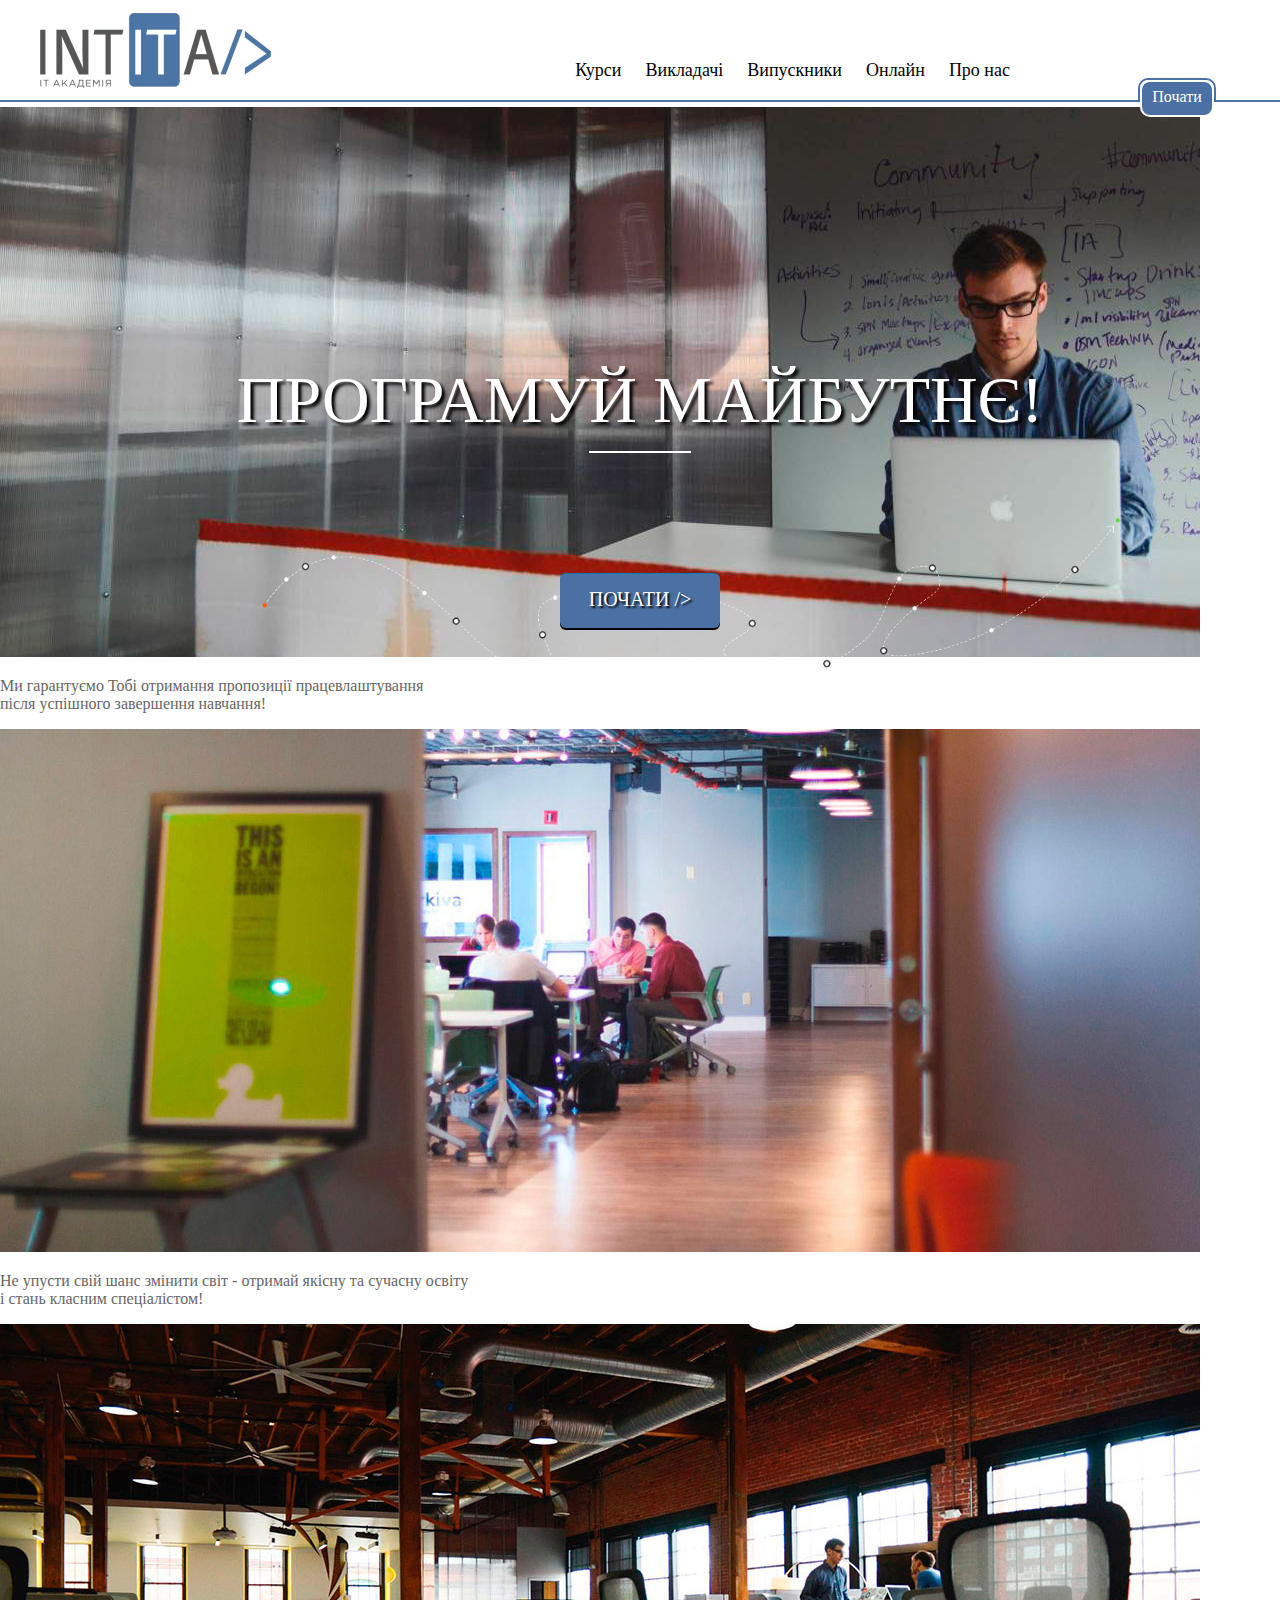
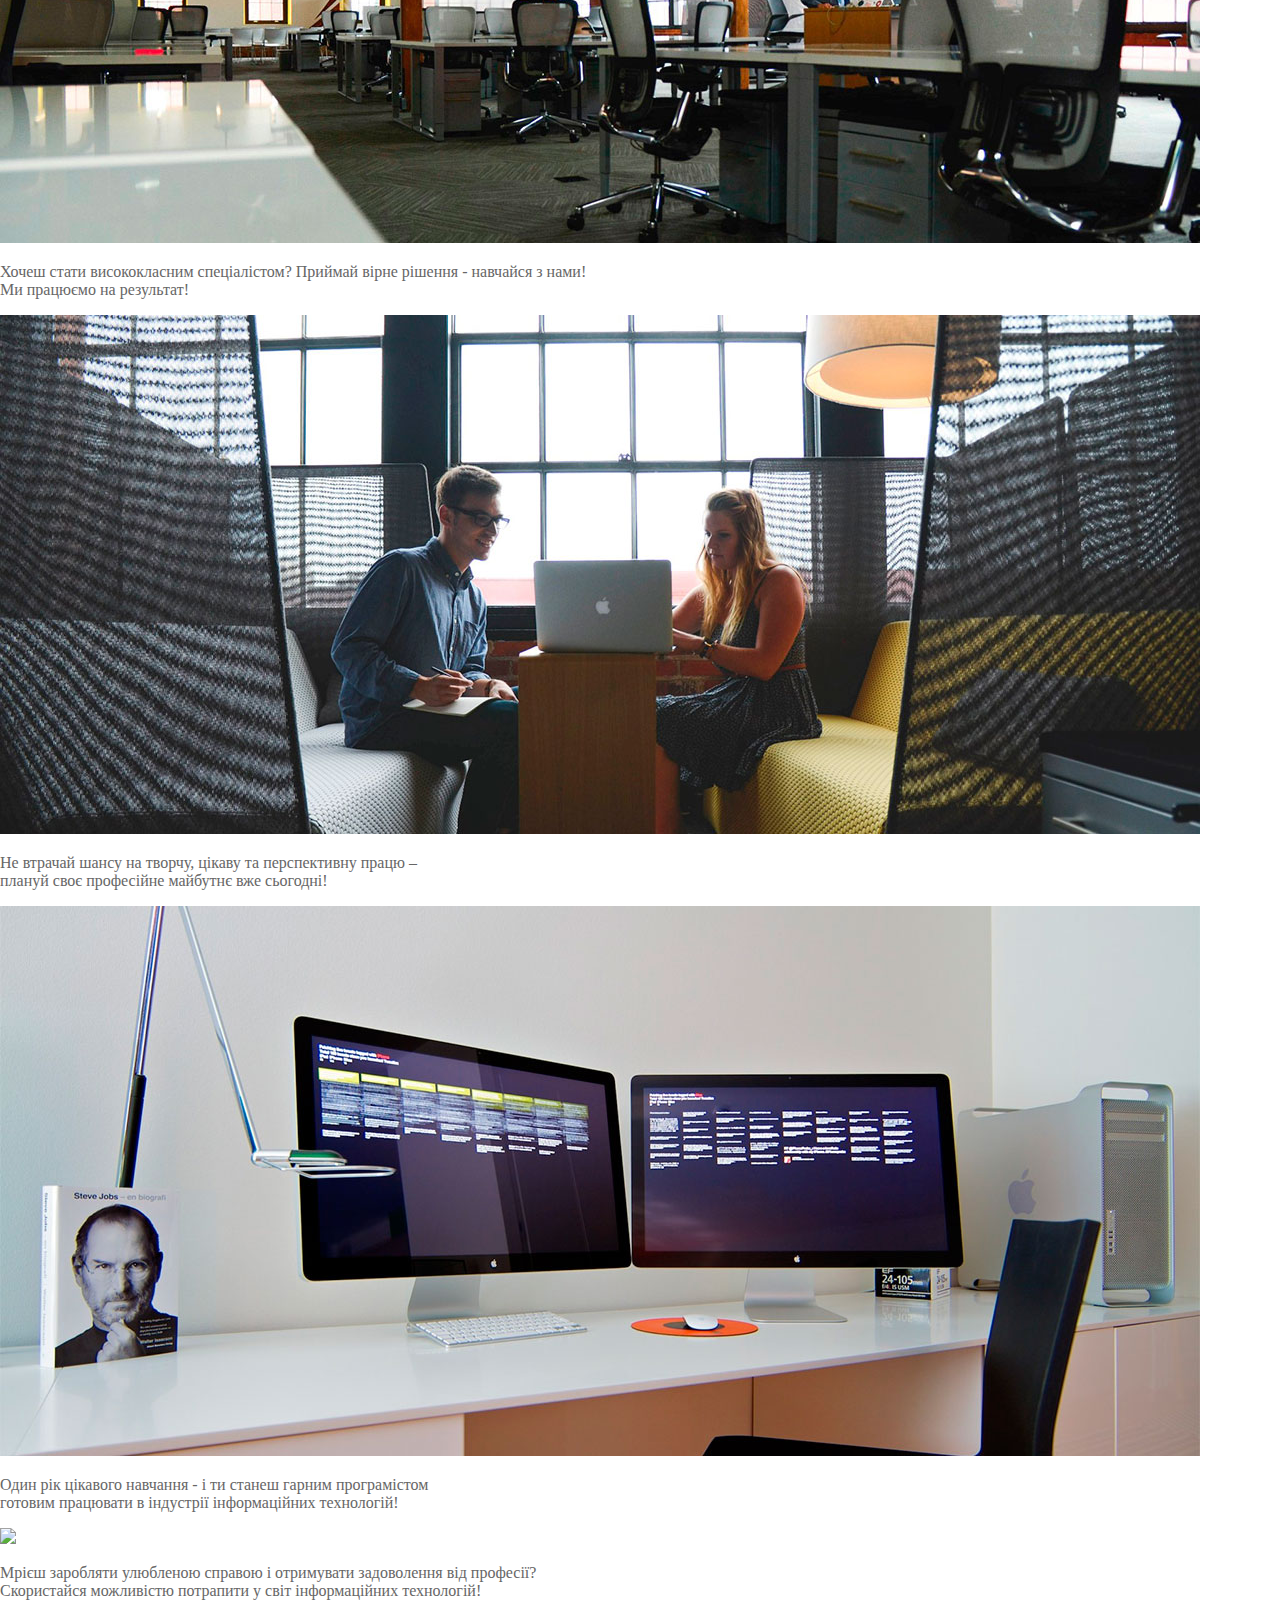
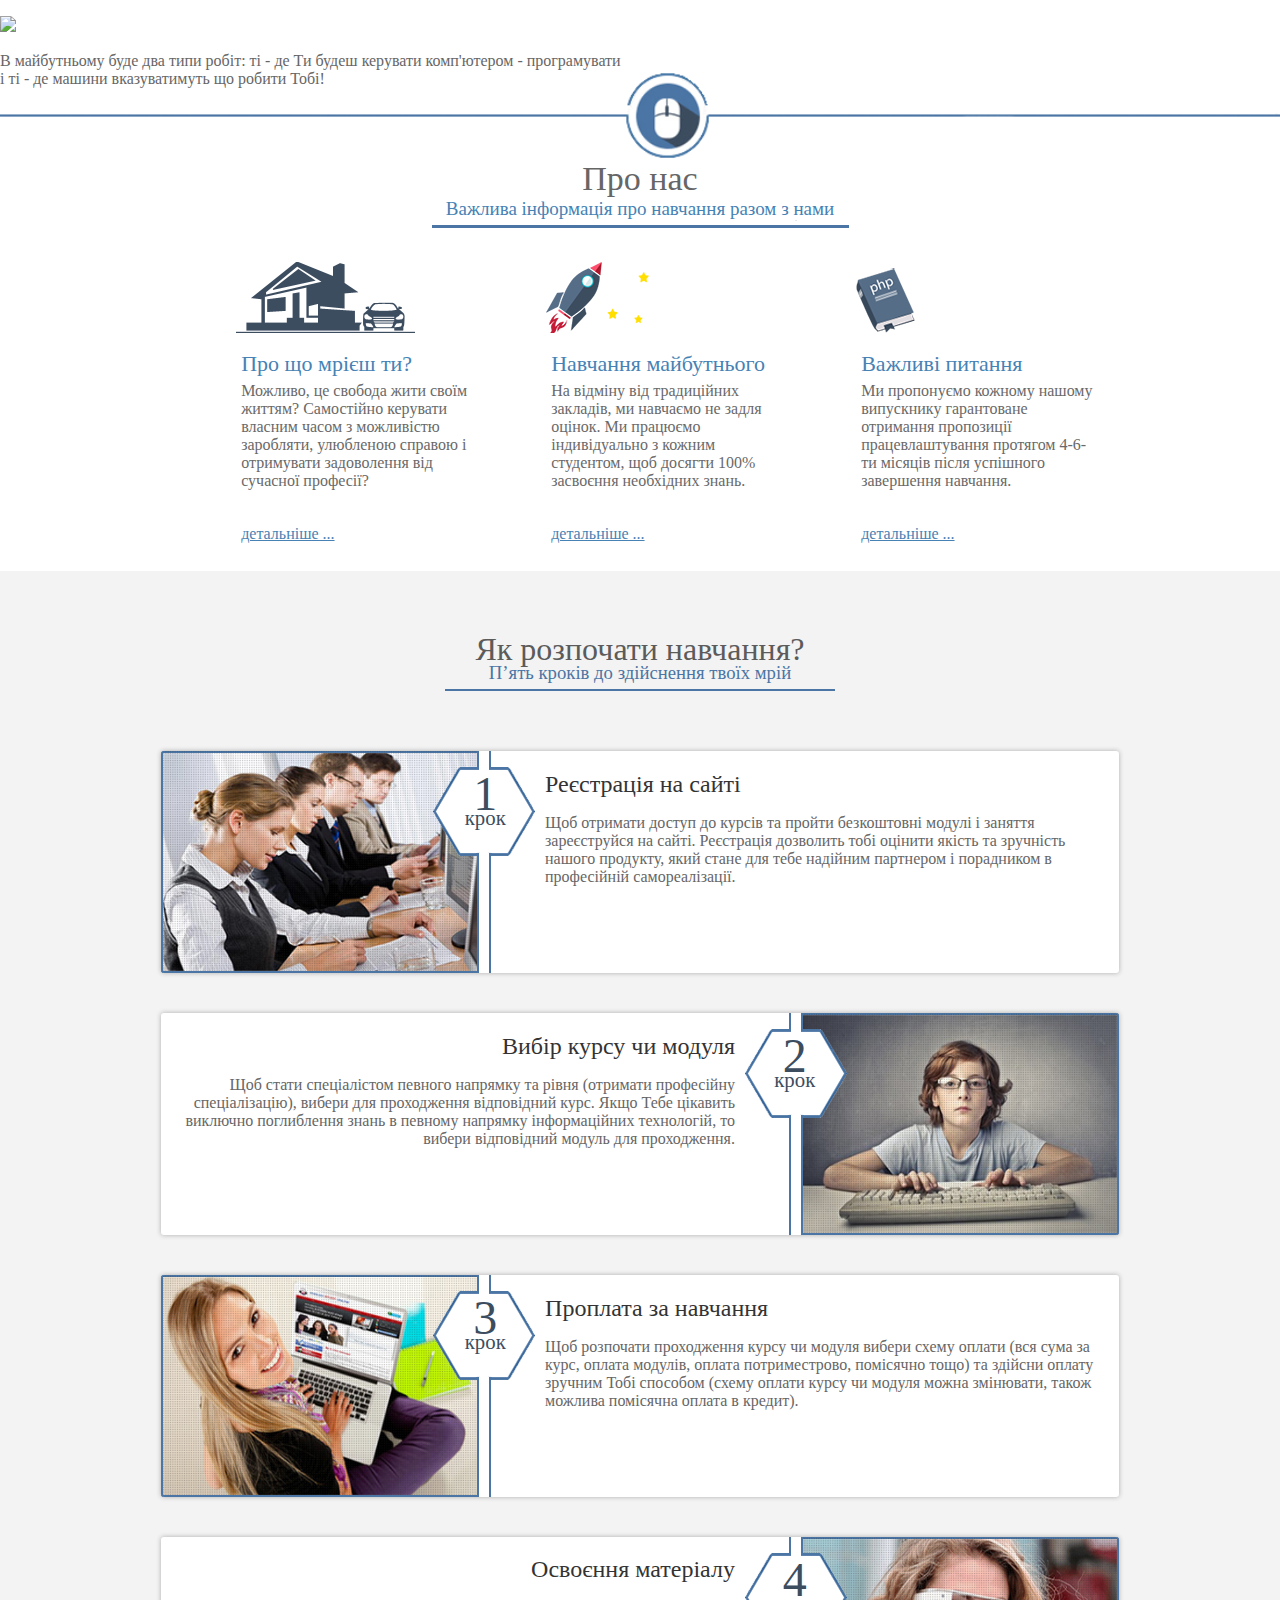
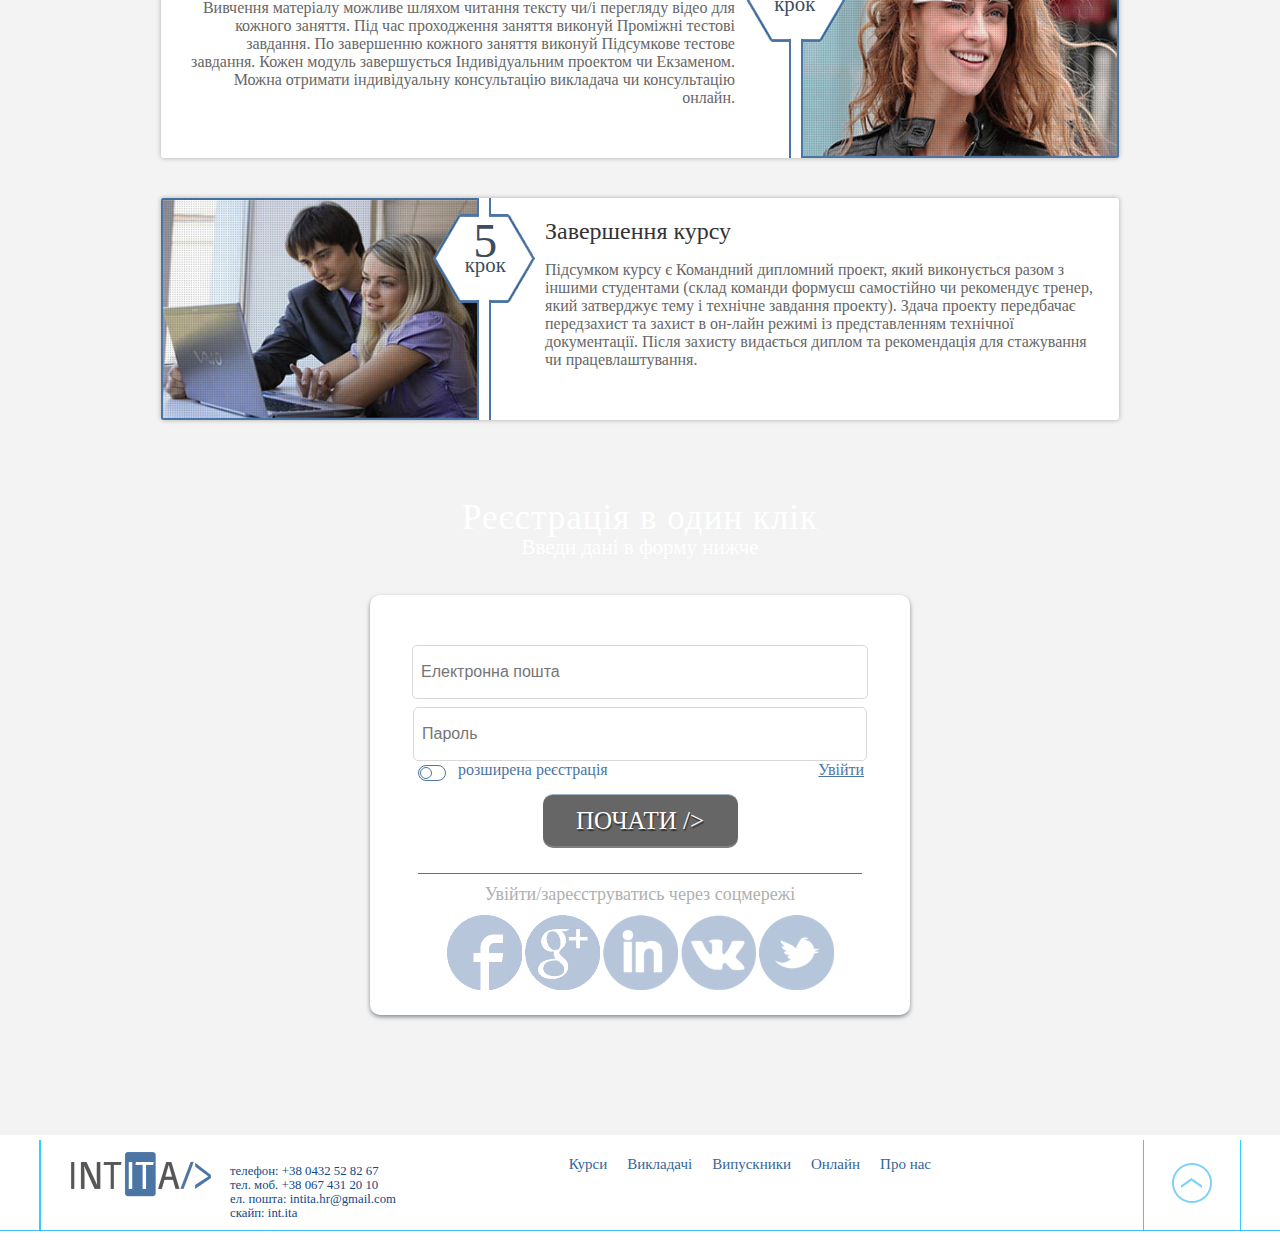
==== commit 92f56b09: "Рабочий бургерМеню" ====
--- a/index.html
+++ b/index.html
@@ -3,18 +3,24 @@
   <head>
      <meta charset="utf-8">
      <title>INTITA_WORK</title>
+     <script type="text/javascript" src="js/jquery-3.0.0.min.js"></script>
 
      <link rel="stylesheet" href="styles/fontface.css">
    	 <link rel="stylesheet" type="text/css" href="styles/style.css">
-
+	 <link rel="stylesheet" type="text/css" href="styles/jquery-ui.css">
      <link rel="stylesheet" type="text/css" href="styles/hamburgerMenu.css">
-     <script type="text/javascript" src="js/hamburgermenu.js"></script>
      <link rel="stylesheet" type="text/css" href="styles/slider.css">
-     <script type="text/javascript" src="js/slider.js"></script>
-     <link rel="stylesheet" href="styles/owl.css">
-     <link rel="stylesheet" href="styles/owl_002.css">
+
+    <!-- Important Owl stylesheet -->
+    <link rel="stylesheet" href="styles/owl.carousel.css">
+
+    <!-- Default Theme -->
+    <link rel="stylesheet" href="styles/owl.theme.css">
+
+    <!-- Include js plugin -->
+    <script src="js/owl.carousel.js"></script>
+	<script type="text/javascript" src="js/common.js"></script>
      <link rel="stylesheet" href="styles/fontface.css">
-     <script type="text/javascript" src="js/owl.js"></script>
      <link rel="stylesheet" href="styles/step.css">
      <link rel="stylesheet" type="text/css" href="styles/aboutusstyles.css">
      <link rel="stylesheet" href="styles/regform.css">
@@ -27,11 +33,11 @@
 		<div id="main-wrapper">
 		    <div id="mainheader">
 		        <!-- Hamburger menu -->
-							<div style="display: block;" id="hambNav">
+							<div style="display: none;" id="hambNav">
 							    <div id="hambButton">
 							        <img src="images/hamburger.png">
 							    </div>
-							    <div style="display: none; overflow-y: visible; height: inherit;" id="hambMenu">
+							    <div style="display: none; " id="hambMenu">
 							        <a href="http://intita.com/" class="logo">
 							            <img src="images/hamburgerlogo.png">
 							        </a>
@@ -43,8 +49,10 @@
 							            <li><a href="http://intita.com/aboutus">Про нас</a></li>
 							        </ul>
 							        <div class="humundline"></div>
-							        <a id="hum_button" onclick="openSignIn();">Почати</a>    </div>
-							</div>        <div class="downmain" id="headerUnderline">
+							        <a id="hum_button" href="#form">Почати</a>
+							    </div>
+							</div>
+							   <div class="downmain" id="headerUnderline">
 							            <div id="navigation" class="">
 		                <div class="main">
 		                    <div id="logo_img" class="">
@@ -56,7 +64,7 @@
 		                    <div class="" id="enterButton">
 		                        <div id="button_border" class="">
 		                        </div>
-		                        <a id="enter_button" class="" onclick="openSignIn();">Вхід</a>
+		                        <a id="enter_button" href="#form">Почати</a>
 		                    </div>
 		                    <div id="menulist">
 		                        <ul>
@@ -90,7 +98,7 @@
 			<!--? $css_version = 1; ?-->
 
 
-				<link type="text/css" rel="stylesheet" href="INTITA_files/step.css">
+				<link type="text/css" rel="stylesheet" href="styles/step.css">
 
 				<!-- carousel-plugins -->
 
@@ -99,7 +107,7 @@
 
 				<!-- carousel -->
 
-				<script src="INTITA_files/sliderMainpage.js"></script>
+				<script src="js/sliderMainpage.js"></script>
 
 
 
@@ -119,95 +127,29 @@
 				        </div>
 				    </div>
 				</div>
-				<div style="opacity: 1; display: block;" id="slider" class="owl-carousel owl-theme">
-		            <div class="owl-wrapper-outer">
-		                <div style="width: 18886px; left: 0px; display: block; transition: all 2000ms ease 0s; transform: translate3d(-2698px, 0px, 0px);" class="owl-wrapper">
-		                 	<div style="width: 1349px; height: 618.807px;" class="owl-item">
-		                 	 	<div class="slide">
-		            				<div>
-		              					<p style="width: 1349px; top: 334.833px;">Ми гарантуємо Тобі отримання пропозиції працевлаштування<br>
-																					після успішного завершення навчання!</p>
-							                <img src="images/1.jpg">
-							        </div>
-							    </div>
-							</div>
-							<div style="width: 1349px; height: 618.807px;" class="owl-item">
-								<div class="slide">
-							    	<div>
-							       		<p style="width: 1349px; top: 334.833px;">Не упусти свій шанс змінити світ - отримай якісну та сучасну освіту<br>
-																					і стань класним спеціалістом!</p>
-							                <img src="images/2.jpg">
-							        </div>
-							    </div>
-							</div>
-							<div style="width: 1349px; height: 618.807px;" class="owl-item">
-								<div class="slide">
-							        <div>
-							            <p style="width: 1349px; top: 334.833px;">Хочеш стати висококласним спеціалістом? Приймай вірне рішення - навчайся з нами!
-							            <br> Ми працюємо на результат!</p>
-							                <img src="images/3.jpg">
-							        </div>
-							    </div>
-							</div>
-							<div style="width: 1349px; height: 618.807px;" class="owl-item">
-							<div class="slide">
-							    <div>
-							        <p style="width: 1349px; top: 334.833px;">Не втрачай шансу на творчу, цікаву та перспективну працю –<br> плануй своє професійне майбутнє вже сьогодні!</p>
-							            <img src="images/4.jpg">
-						        </div>
-						    </div></div>
-						    <div style="width: 1349px; height: 618.807px;" class="owl-item">
-						    <div class="slide">
-							    <div>
-							        <p style="width: 1349px; top: 334.833px;">Один рік цікавого навчання - і ти станеш гарним програмістом<br>
-									готовим працювати в індустрії інформаційних технологій!</p>
-							        <img src="images/9.jpg">
-							    </div>
-							</div></div>
-							<div style="width: 1349px; height: 618.807px;" class="owl-item">
-							<div class="slide">
-							    <div>
-							        <p style="width: 1349px; top: 334.833px;">Мрієш заробляти улюбленою справою і отримувати задоволення від професії?<br> Скористайся можливістю потрапити у світ інформаційних технологій!</p>
-							        <img src="images/10.jpg">
-							    </div>
-							    </div>
-							</div>
-							<div style="width: 1349px; height: 618.807px;" class="owl-item">
-							<div class="slide">
-							    <div>
-							        <p style="width: 1349px; top: 334.833px;">В майбутньому буде два типи робіт: ті - де Ти будеш керувати комп'ютером - програмувати <br> і ті - де машини вказуватимуть що робити Тобі!</p>
-							        <img src="images/5.jpg">
-							    </div>
-		        			</div>
-		        			</div>
-		        		</div>
-		        	</div>
-
-					<div style="margin-left: 0px; left: 5%; width: auto;" class="owl-controls clickable">
-					    <div class="owl-pagination">
-					   		 <div class="owl-page">
-					  		  <span class=""></span>
-					    </div>
-					    <div class="owl-page">
-					    	<span class=""></span>
-					    </div>
-					    <div class="owl-page">
-					    	<span class=""></span>
-					    </div>
-					    <div class="owl-page">
-					    	<span class=""></span>
-					    </div>
-					    <div class="owl-page">
-					    	<span class=""></span>
-					    </div>
-					    <div class="owl-page active">
-					    	<span class=""></span>
-					    </div>
-					    <div class="owl-page">
-					    	<span class=""></span>
-					    </div>
-					    </div>
-					</div>
+				<div id="owl-slider" class="owl-carousel">
+
+		            <div><img src="images/1.jpg">
+		            <p style="width: 1335px; top: 332.5px;">Ми гарантуємо Тобі отримання пропозиції працевлаштування<br>
+					після успішного завершення навчання!</p></div>
+		            <div><img src="images/2.jpg">
+		            <p style="width: 1335px; top: 332.5px;">Не упусти свій шанс змінити світ - отримай якісну та сучасну освіту<br>
+					і стань класним спеціалістом!</p></div>
+		            <div><img src="images/3.jpg">
+		            <p style="width: 1335px; top: 332.5px;">Хочеш стати висококласним спеціалістом? Приймай вірне рішення - навчайся з нами!<br>
+					Ми працюємо на результат!</p></div>
+		            <div><img src="images/4.jpg">
+		            <p style="width: 1335px; top: 332.5px;">Не втрачай шансу на творчу, цікаву та перспективну працю –<br> плануй своє професійне майбутнє вже сьогодні!</p>
+		            </div>
+		            <div><img src="images/5.jpg">
+					<p style="width: 1335px; top: 332.5px;">Один рік цікавого навчання - і ти станеш гарним програмістом<br>готовим працювати в індустрії інформаційних технологій!</p>
+		            </div>
+		            <div><img src="images/6.jpg">
+		            <p style="width: 1335px; top: 332.5px;">Мрієш заробляти улюбленою справою і отримувати задоволення від професії?<br> Скористайся можливістю потрапити у світ інформаційних технологій!</p>
+		            </div>
+		            <div><img src="images/7.jpg">
+		            <p style="width: 1335px; top: 332.5px;">В майбутньому буде два типи робіт: ті - де Ти будеш керувати комп'ютером - програмувати <br> і ті - де машини вказуватимуть що робити Тобі!</p></div>
+
 				</div>
 		<div style="height: 89px; width: 1335px; margin-top: -2.55%;" class="mouseLine">
 		    <a id="mouseLine" href="#form">
@@ -458,5 +400,59 @@
                 </ul>
             </div>
         </div>
-    </div><!-- form -->
-
+    </div>
+</div></div>
+</div></div></div>
+    <!-- form -->
+	</div><div style="margin: 0px; padding: 0px; outline: medium none; border: medium none; border-radius: 0px; cursor: default; float: none; position: relative; display: none; width: 0px; height: 0px; left: 0px; top: 0px; box-sizing: content-box;" id="ulogin_receiver_container"></div>
+<div id="mainfooter">
+    <div style="height: 90px;display: block;border-bottom: 1px solid #44bdf6;">
+        <div class="footercontent">
+
+            <div class="centerfooter">
+                <div class="footerlogo">
+                    <a href="http://intita.com/">
+                        <img src="images/Logo_small.png">
+                    </a>
+                </div>
+                <div class="footercontact">
+                    <p>
+                        телефон:  +38 0432 52 82 67<br>
+                        тел. моб. +38 067 431 20 10<br>
+                        ел. пошта: intita.hr@gmail.com<br>
+                        скайп: int.ita<br>
+                    </p>
+                </div>
+                <div class="footermenu">
+                    <ul>
+                        <li>
+                            <a href="http://intita.com/courses">Курси</a>
+                        </li>
+                        <li>
+                            <a href="http://intita.com/teachers">Викладачі</a>
+                        </li>
+                        <li>
+                            <a href="http://intita.com/graduate">Випускники</a>
+                        </li>
+                        <li>
+                            <a href="http://intita.com/">Онлайн</a>
+                            </li>
+                        <li>
+                            <a href="http://intita.com/aboutus">Про нас</a>
+                        </li>
+                    </ul>
+                </div>
+            </div>
+            <div class="rightfooter">
+                <a onclick="goUp()"><img src="images/go_up.png"></a>
+            </div>
+        </div>
+    </div>
+</div>
+<div id = "rocket">
+	<img src = "images/rocket.png"></img>
+</div>
+<div id="exhaust">
+    <img src="images/exhaust.png">
+</div>
+</body>
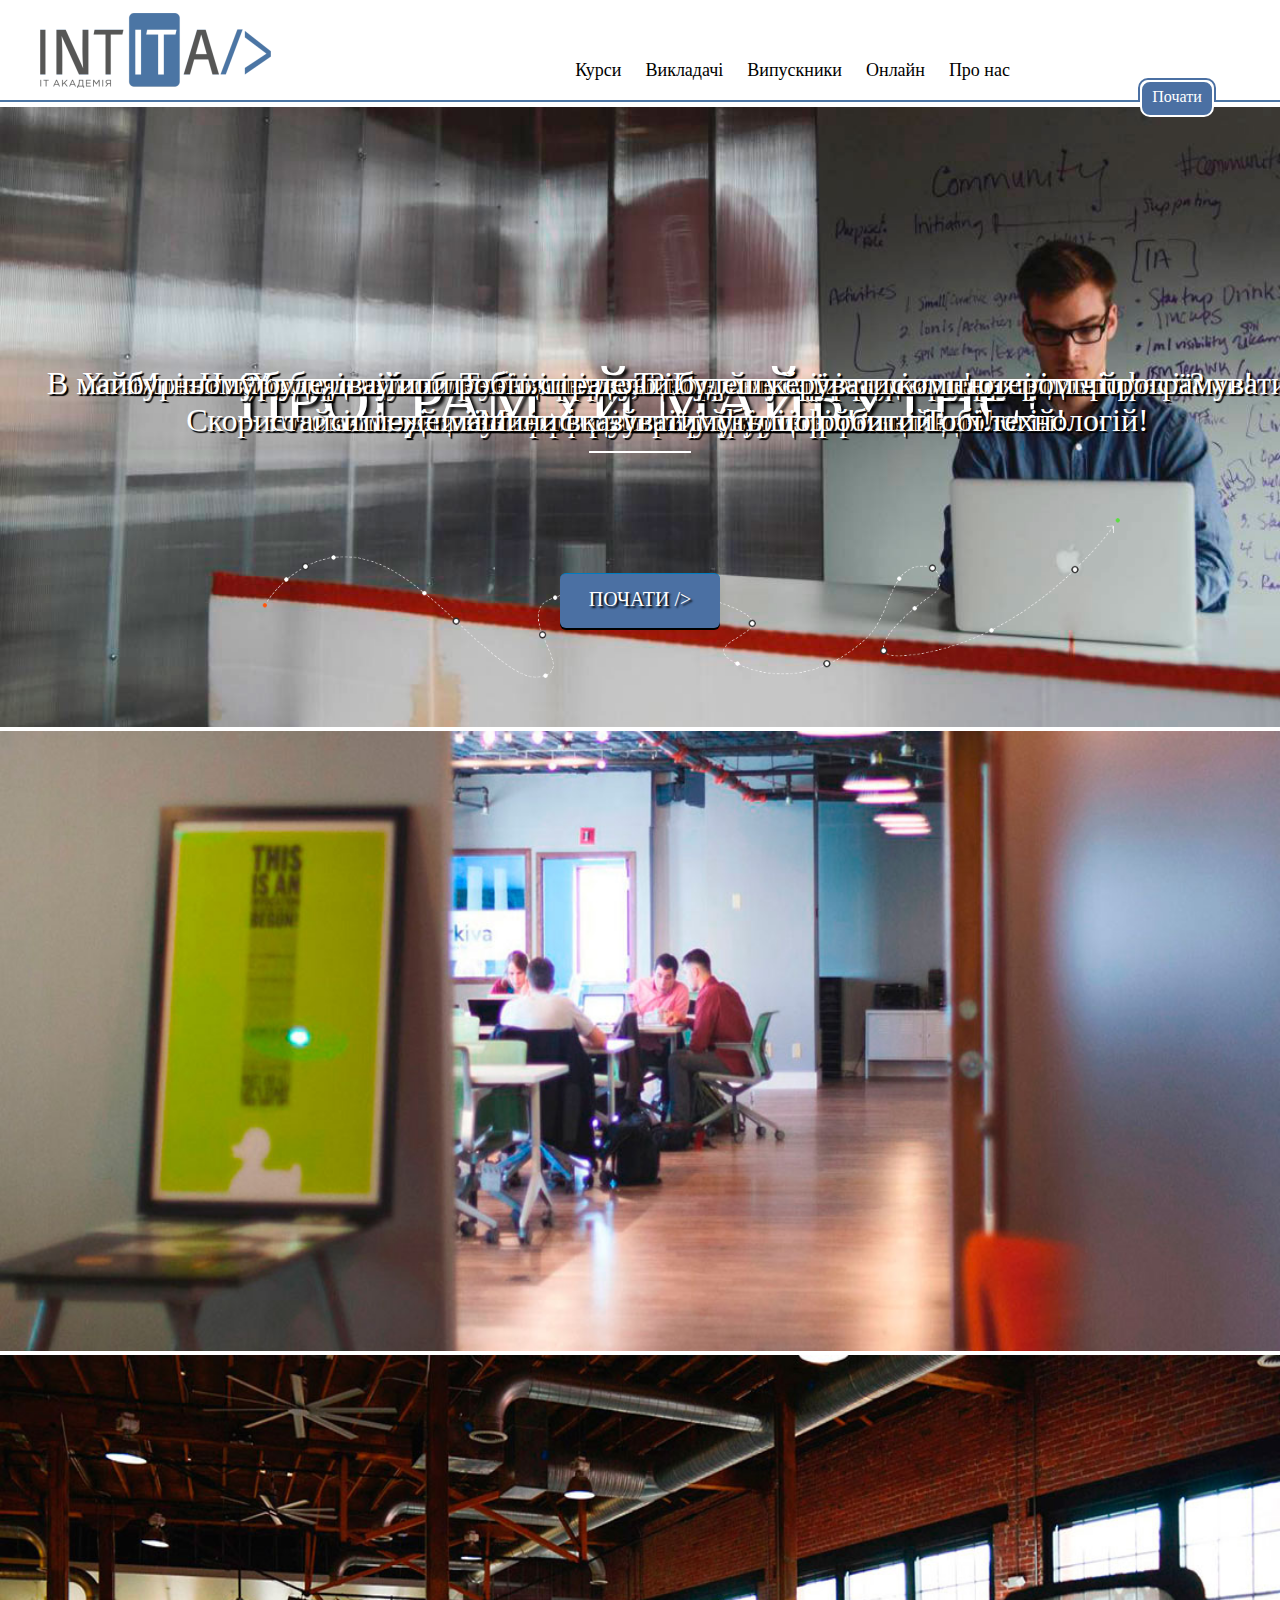
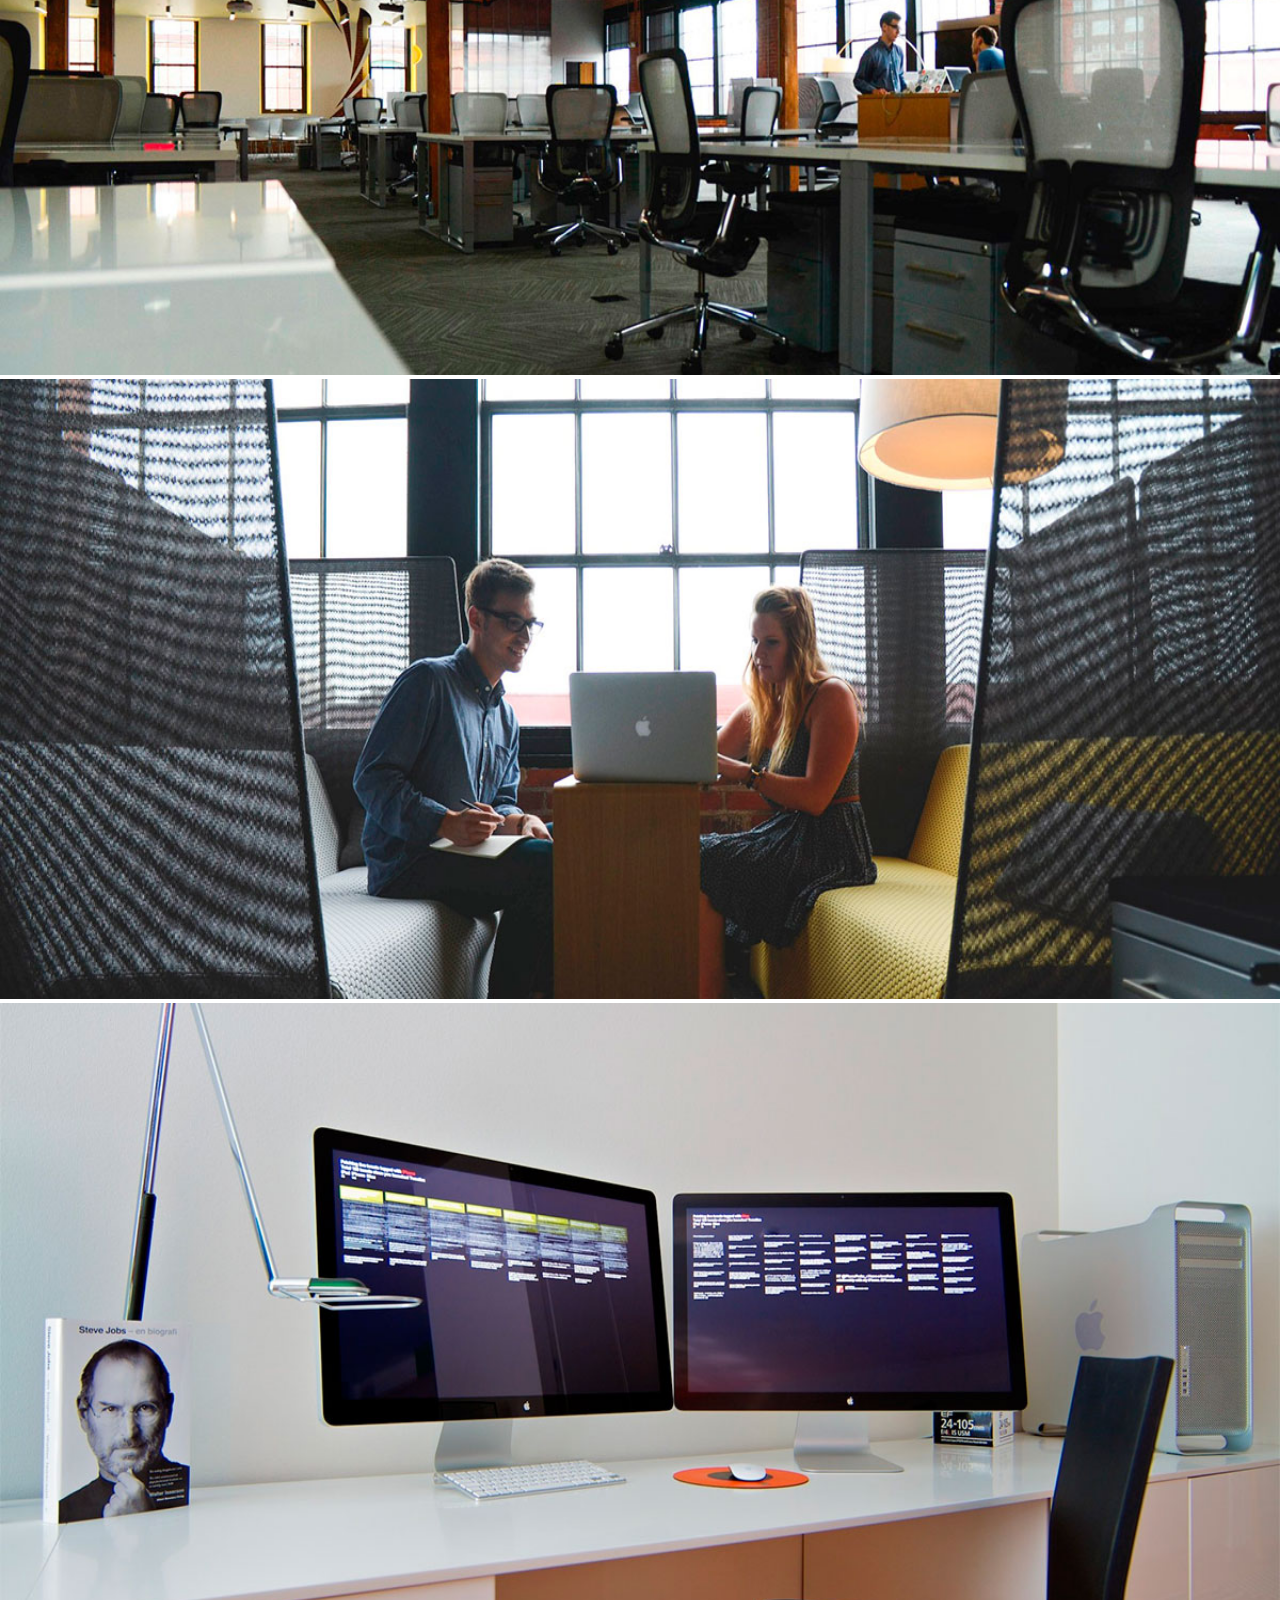
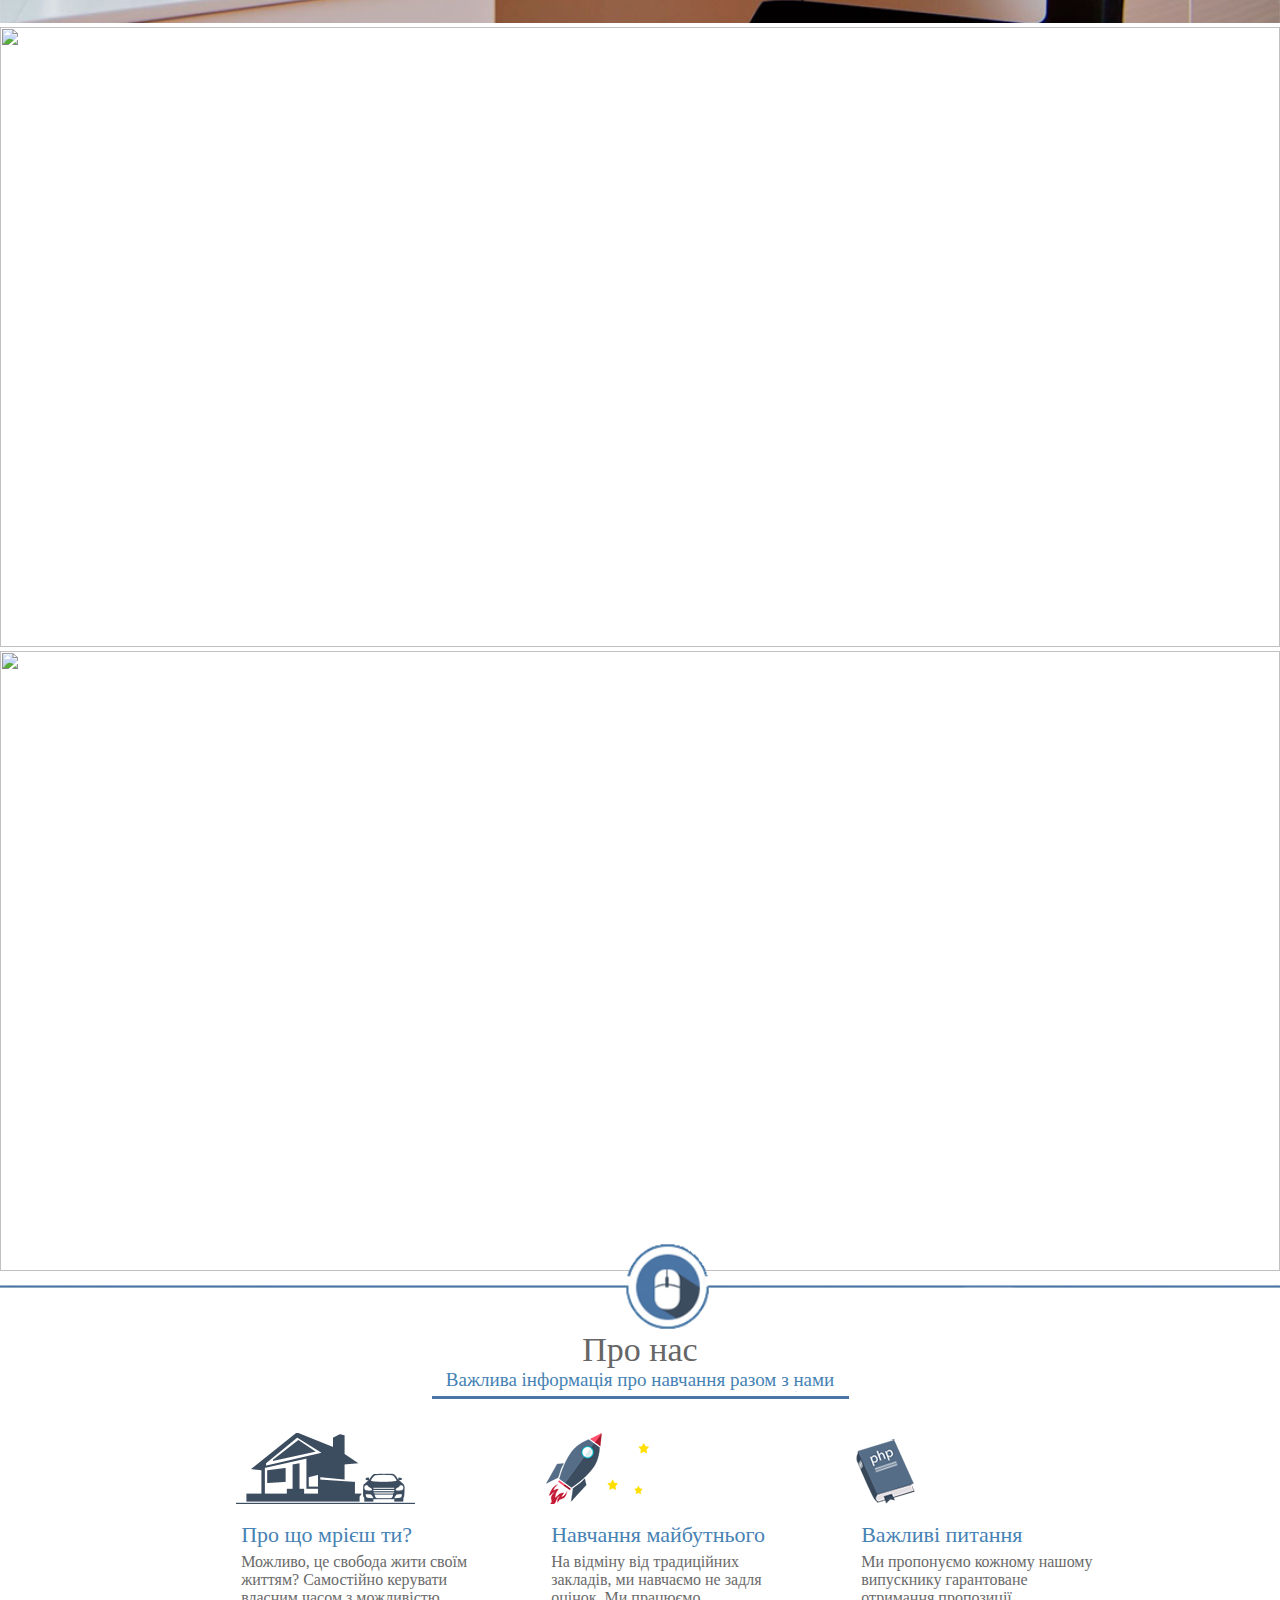
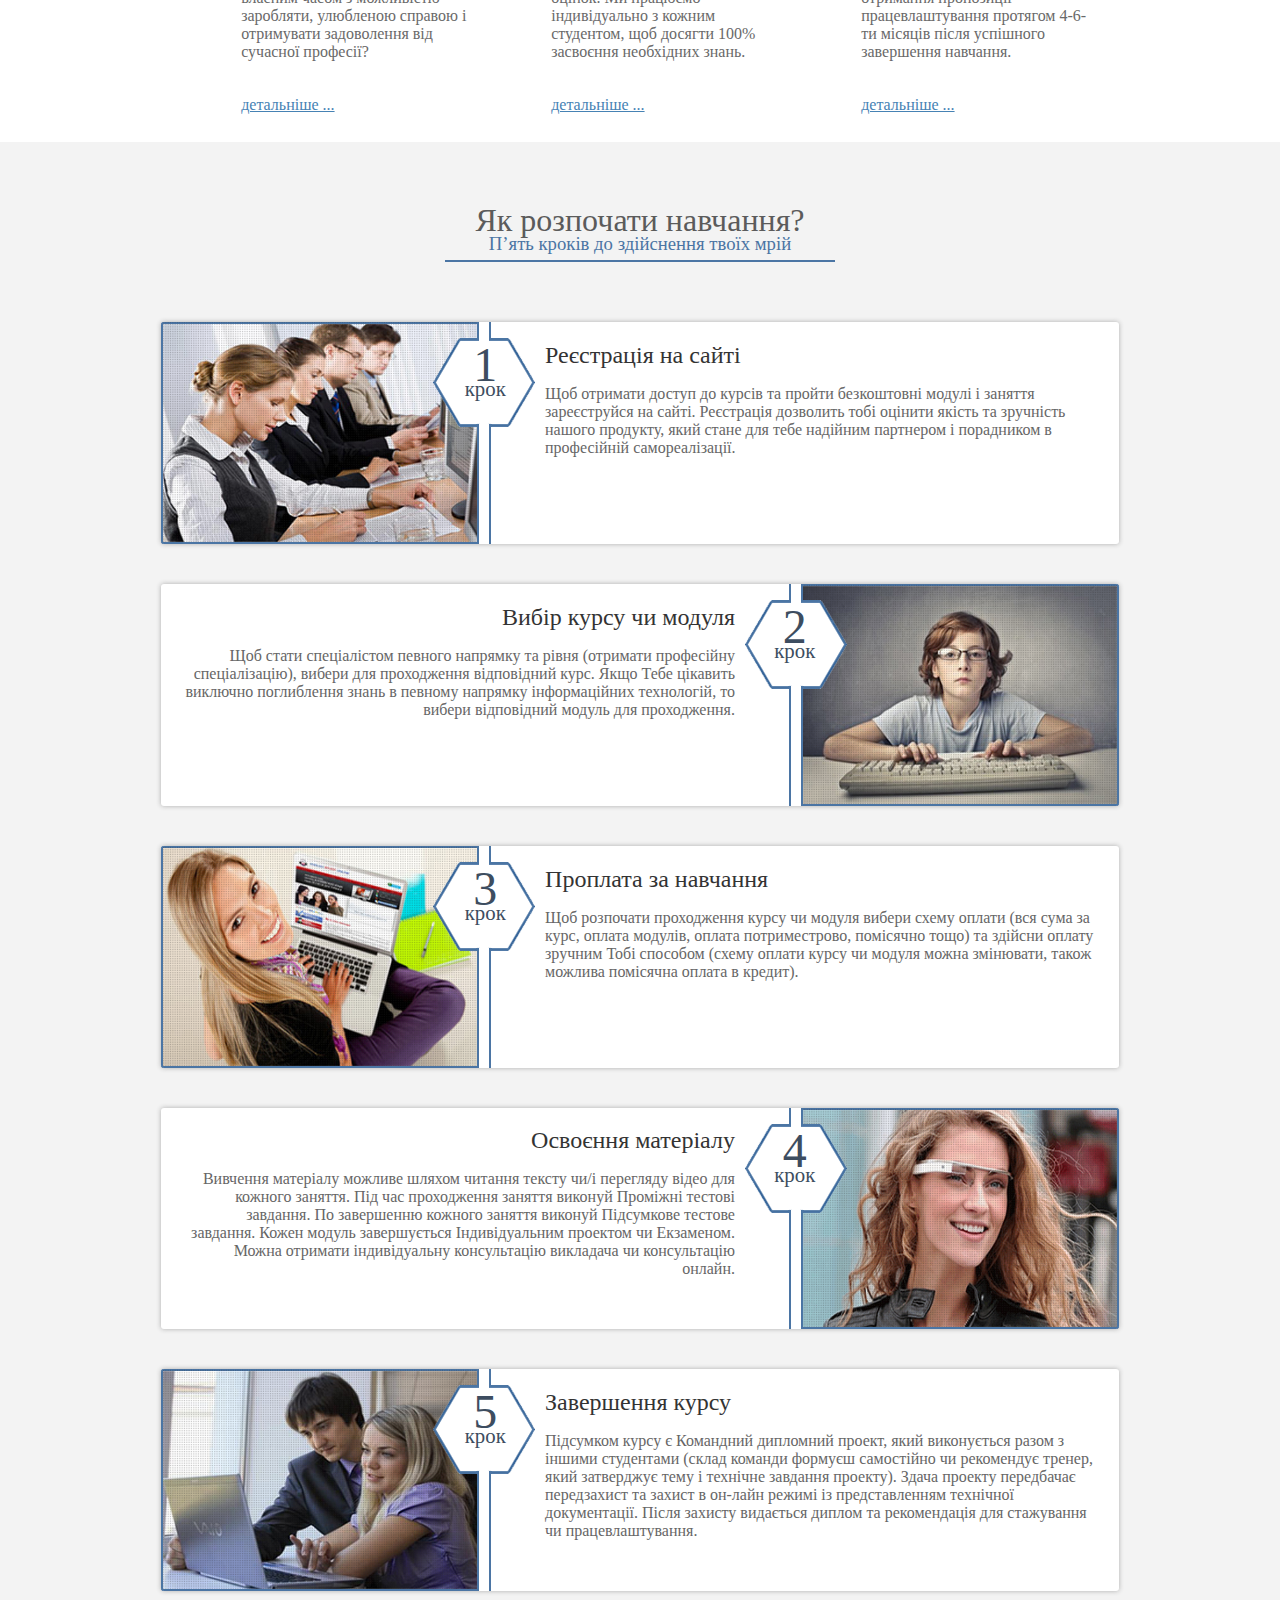
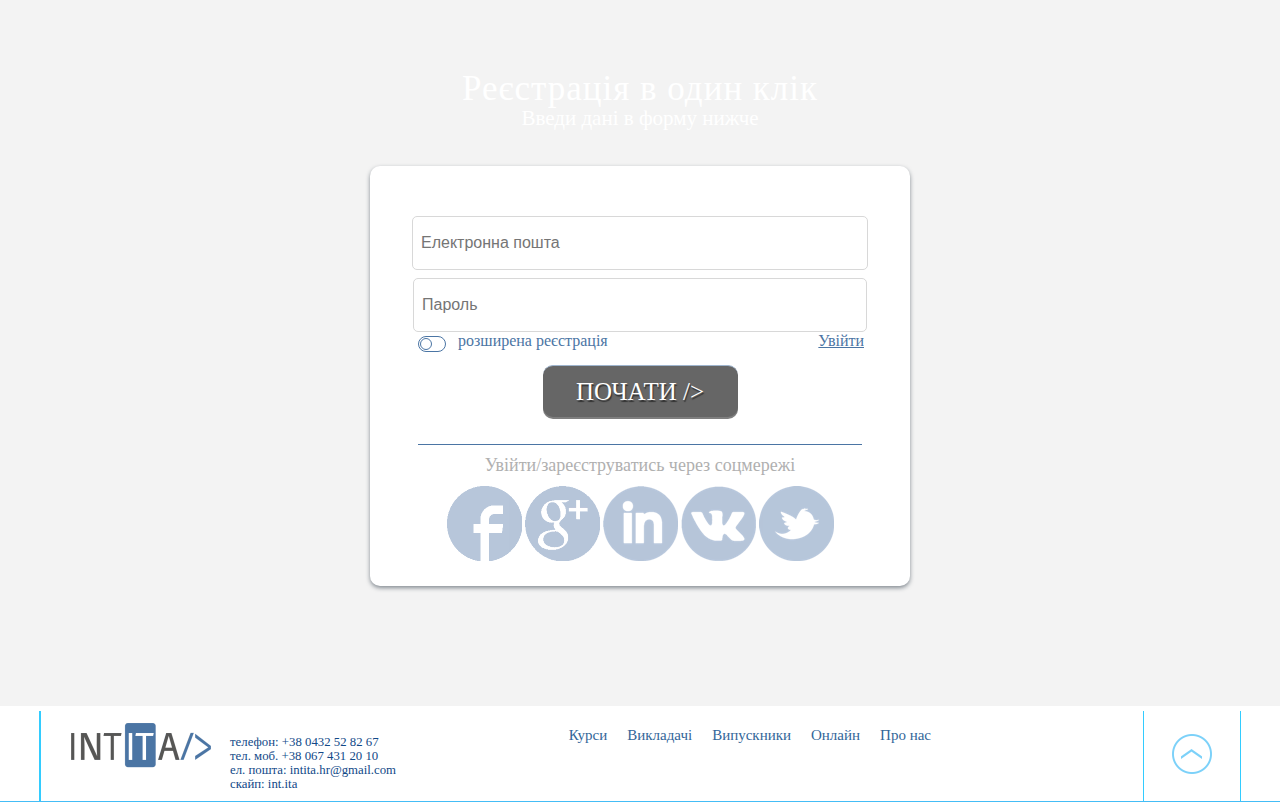
==== commit 43b80446: "Перший показ - ver 1.0" ====
--- a/index.html
+++ b/index.html
@@ -33,30 +33,30 @@
 		<div id="main-wrapper">
 		    <div id="mainheader">
 		        <!-- Hamburger menu -->
-							<div style="display: none;" id="hambNav">
-							    <div id="hambButton">
-							        <img src="images/hamburger.png">
-							    </div>
-							    <div style="display: none; " id="hambMenu">
-							        <a href="http://intita.com/" class="logo">
-							            <img src="images/hamburgerlogo.png">
-							        </a>
-							        <ul class="menulist">
-							            <li><a href="http://intita.com/courses">Курси</a></li>
-							            <li><a href="http://intita.com/teachers">Викладачі</a></li>
-							            <li><a href="http://intita.com/graduate">Випускники</a></li>
-							            <li><a href="http://intita.com/">Онлайн</a></li>
-							            <li><a href="http://intita.com/aboutus">Про нас</a></li>
-							        </ul>
-							        <div class="humundline"></div>
-							        <a id="hum_button" href="#form">Почати</a>
-							    </div>
-							</div>
-							   <div class="downmain" id="headerUnderline">
-							            <div id="navigation" class="">
+				<div style="display: none;" id="hambNav">
+				    <div id="hambButton">
+				        <img src="images/hamburger.png">
+				    </div>
+				    <div style="display: none; " id="hambMenu">
+				        <a href="index.html" class="logo">
+				            <img src="images/hamburgerlogo.png">
+				        </a>
+				        <ul class="menulist">
+				            <li><a href="courses.html">Курси</a></li>
+				            <li><a href="teachers.html">Викладачі</a></li>
+				            <li><a href="graduate.html">Випускники</a></li>
+				            <li><a href="index.html">Онлайн</a></li>
+				            <li><a href="aboutus.html">Про нас</a></li>
+				        </ul>
+				        <div class="humundline"></div>
+				        <a id="hum_button" href="#form">Почати</a>
+				    </div>
+				</div>
+			    <div class="downmain" id="headerUnderline">
+		            <div id="navigation" class="">
 		                <div class="main">
 		                    <div id="logo_img" class="">
-		                        <a href="http://intita.com/">
+		                        <a href="index.html">
 		                            <img id="logo" src="images/Logo_bigUA.png">
 		                        </a>
 		                    </div>
@@ -69,17 +69,17 @@
 		                    <div id="menulist">
 		                        <ul>
 		                            <li>
-		                                <a href="http://intita.com/courses">Курси</a>
+		                                <a href="courses.html">Курси</a>
 		                            </li>
 		                            <li>
-		                                <a href="http://intita.com/teachers">Викладачі</a>
+		                                <a href="teachers.html">Викладачі</a>
 		                            </li>
 		                            <li>
-		                                <a href="http://intita.com/graduate">Випускники</a>
+		                                <a href="graduate.html">Випускники</a>
 		                            </li>
-		                            <li><a href="http://intita.com/">Онлайн</a></li>
+		                            <li><a href="index.html">Онлайн</a></li>
 		                            <li>
-		                                <a href="http://intita.com/aboutus">Про нас</a>
+		                                <a href="aboutus.html">Про нас</a>
 		                            </li>
 		                        </ul>
 		                    </div>
@@ -411,7 +411,7 @@
 
             <div class="centerfooter">
                 <div class="footerlogo">
-                    <a href="http://intita.com/">
+                    <a href="index.html">
                         <img src="images/Logo_small.png">
                     </a>
                 </div>
@@ -426,19 +426,19 @@
                 <div class="footermenu">
                     <ul>
                         <li>
-                            <a href="http://intita.com/courses">Курси</a>
+                            <a href="courses.html">Курси</a>
                         </li>
                         <li>
-                            <a href="http://intita.com/teachers">Викладачі</a>
+                            <a href="teachers.html">Викладачі</a>
                         </li>
                         <li>
-                            <a href="http://intita.com/graduate">Випускники</a>
+                            <a href="graduate.html">Випускники</a>
                         </li>
                         <li>
-                            <a href="http://intita.com/">Онлайн</a>
+                            <a href="index.html">Онлайн</a>
                             </li>
                         <li>
-                            <a href="http://intita.com/aboutus">Про нас</a>
+                            <a href="aboutus.html">Про нас</a>
                         </li>
                     </ul>
                 </div>
--- a/styles/style.css
+++ b/styles/style.css
@@ -150,6 +150,7 @@
     width:70px;
     margin-right:150px;
 }
+
 #enterButton.downmain, .enterButton.downmain{
     margin-right:23px;
 }
--- a/styles/slider.css
+++ b/styles/slider.css
@@ -1,11 +1,11 @@
 .owl-wrapper{width:100%;}
-.owl-controls{position:absolute;top:-1%;width:140px;height:55px;}
+.owl-controls{position:absolute;top:-1%;width:160px;height:55px;}
 .owl-pagination{margin-top:20px;z-index:4;}
 .aboutusslider .owl-wrapper-outer{margin-top:0;z-index:0;}
 #slider{z-index:0;}
 .slide{height:100%;}
 .slide div{height:100%;}
-.slide p{position:absolute;font-size:32px;font-family:"MyriadPro";font-weight:200;color:white;text-shadow: 2px 2px 1px #000000;text-align:center;z-index:1;min-width:1200px;top:0;}
+.owl-carousel p{position:absolute;font-size:32px;font-family:"MyriadPro";font-weight:200;color:white;text-shadow: 2px 2px 1px #000000;text-align:center;z-index:1;min-width:1200px;top:0;}
 .slide img{width:100%;height:100%;z-index:0;min-height:550px;}
 #sliderCenterBox{position:absolute;color:#383838;width:100%;z-index:1;min-width:1200px;margin:0 auto;}
 .sliderCenterBoxText p{position:relative;line-height:5%;text-align:center;color:#ffffff;font-size:66px;font-family:"MyriadPro";text-shadow:0.05em 0.05em 0.05em #000;margin-bottom:50px;}
@@ -21,3 +21,7 @@
 .mouseLine{position:relative;margin-top:-2.55%;z-index:2;min-width:1200px;min-height:78px;}
 #mouseLine{min-width:1200px;min-height:78px;}
 #mouseLine img{min-width:1200px;min-height:78px;}
+#owl-slider img{
+	width: 100%;
+	height: 620px;
+}
--- a/styles/aboutusstyles.css
+++ b/styles/aboutusstyles.css
@@ -91,6 +91,7 @@
 .img1{display:inline-block;margin:0 10px 0 10px;}
 .img2{display:inline-block;margin-left:5px;}
 .blueword{color:#4b75a4;}
+.blueworda{color: #4b75a4; font-size:30px; text-align: center; position: relative; width: 100%; min-width: 1200px; margin: 0px auto; display: block;}
 .redword{color:#ad2b2b;}
 .pinkword{color:#fa8394;}
 .sunword{color:#ff8a00;}
